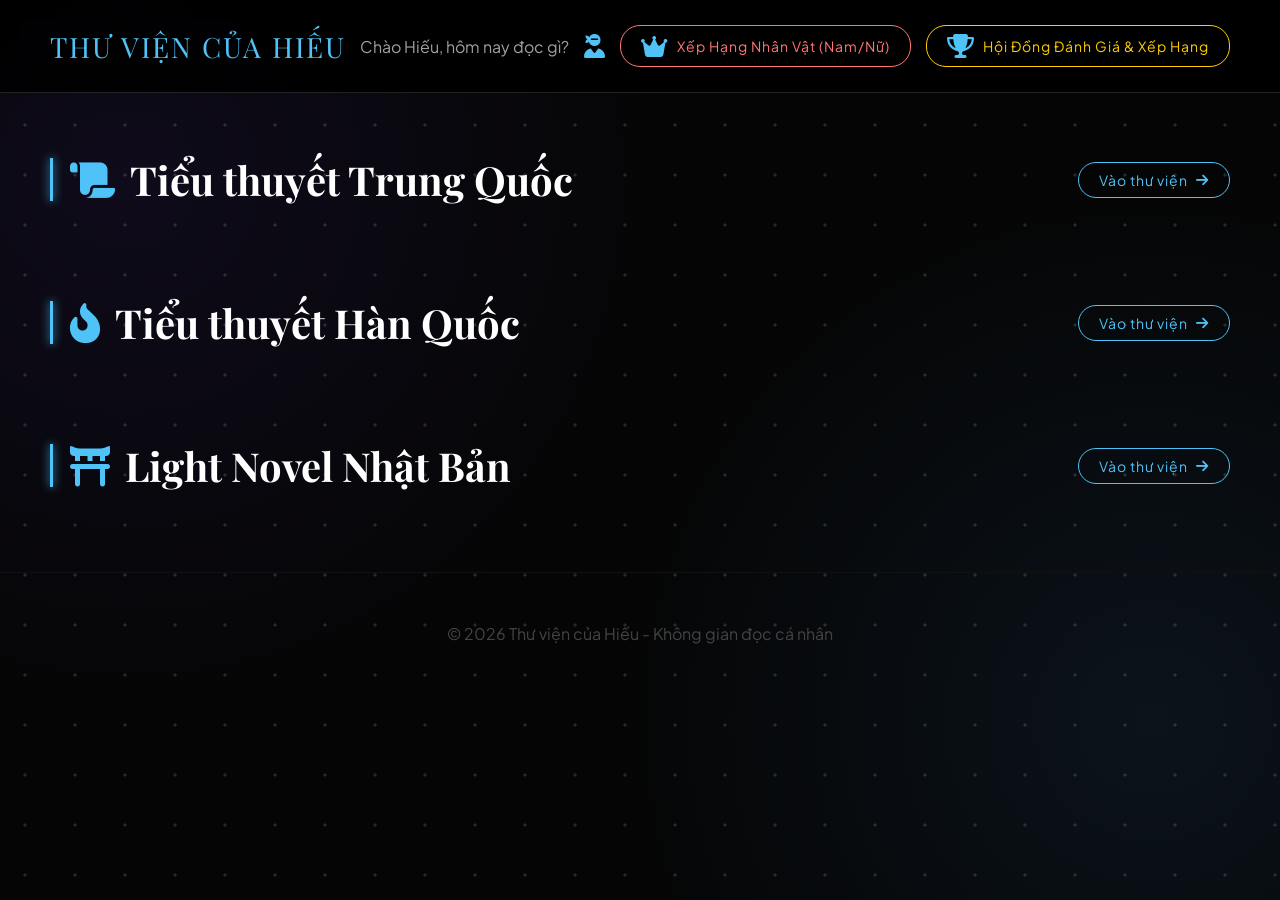
==== index.html @ 60d82b3c "Add files via upload" ====
<!DOCTYPE html>
<html lang="vi">
<head>
    <meta charset="UTF-8">
    <meta name="viewport" content="width=device-width, initial-scale=1.0">
    <title>Thư viện của Hiếu | Luxury Library</title>
    <link href="https://fonts.googleapis.com/css2?family=Playfair+Display:wght@700&family=Plus+Jakarta+Sans:wght@300;400;600&display=swap" rel="stylesheet">
    <link rel="stylesheet" href="https://cdnjs.cloudflare.com/ajax/libs/font-awesome/6.5.1/css/all.min.css">
    <link rel="stylesheet" href="style.css">
    
    <style>
        /* =========================================================
           THIẾT KẾ RESPONSIVE & UX DI ĐỘNG CAO CẤP (INDEX.HTML)
           ========================================================= */
        @media (max-width: 768px) {
            /* Tối ưu hóa khoảng cách toàn trang */
            .container {
                padding: 0 12px;
                margin: 20px auto;
            }

            /* TÁI CẤU TRÚC HEADER THÀNH DẠNG APP DASHBOARD */
            header {
                padding: 20px 15px;
                border-radius: 0 0 20px 20px;
                box-shadow: 0 4px 20px rgba(0,0,0,0.4);
            }

            .header-content {
                flex-direction: column;
                gap: 15px;
                text-align: center;
            }

            .logo {
                font-size: 24px;
                letter-spacing: 1.5px;
                font-family: 'Playfair Display', serif;
            }

            /* Biến khu vực User thành một Grid chứa các nút bấm lớn */
            .user-info {
                display: flex;
                flex-direction: column;
                width: 100%;
                gap: 12px;
                align-items: center;
                font-size: 14px;
            }

            .user-info span {
                order: -1; /* Đẩy lời chào lên đầu tiên */
                font-weight: 600;
                color: #e0e0e0;
                margin-bottom: 5px;
            }
            
            .user-info i.fa-user-ninja {
                display: none; /* Ẩn bớt icon thừa để tinh gọn diện tích */
            }

            /* Biến các nút điều hướng thành các Tab bản to dễ bấm trên Mobile */
            .user-info .view-all-btn {
                width: 100%; /* Kéo dài full chiều rộng màn hình */
                box-sizing: border-box;
                padding: 12px 16px !important;
                margin: 0 !important; /* Xóa bỏ margin-right inline cũ gây lệch màn hình */
                font-size: 14px !important;
                font-weight: 600;
                border-radius: 10px;
                text-align: center;
                display: flex;
                align-items: center;
                justify-content: center;
                gap: 8px;
                background: rgba(255, 255, 255, 0.02);
                transition: 0.2s active;
            }
            
            /* Hiệu ứng phản hồi khi ngón tay chạm vào (Touch Feedback) */
            .user-info .view-all-btn:active {
                transform: scale(0.98);
                background: rgba(255, 255, 255, 0.1);
            }

            /* TIÊU ĐỀ KHU VỰC TRUYỆN (TRUNG - HÀN - NHẬT) */
            .section-header {
                margin: 30px 0 15px 0;
                flex-direction: row;
                justify-content: space-between;
                align-items: center;
            }

            .section-title {
                font-size: 1.2rem;
                padding-left: 8px;
                margin: 0;
            }

            .section-header .view-all-btn {
                font-size: 12px;
                padding: 6px 12px;
                border-radius: 8px;
            }

            /* LƯỚI TRUYỆN 2 CỘT HIỆN ĐẠI */
            .book-grid {
                grid-template-columns: repeat(2, 1fr);
                gap: 12px;
            }

            /* THẺ TRUYỆN (BOOK CARD) TỐI ƯU CẢM ỨNG */
            .book-card {
                border-radius: 12px;
                overflow: hidden;
                background: #161622; /* Đồng bộ màu nền card giống trang review */
            }

            .book-cover {
                height: 200px; /* Cân bằng lại tỷ lệ ảnh bìa trên mobile */
                position: relative;
            }

            /* GIẢI QUYẾT LỖI HOVER TRÊN MOBILE */
            /* Trên di động không có chuột, ép overlay luôn xuất hiện mờ hoặc chuyển đổi cơ chế */
            .book-cover .overlay {
                opacity: 1 !important; /* Luôn hiển thị overlay */
                background: linear-gradient(to top, rgba(0,0,0,0.8) 0%, rgba(0,0,0,0) 100%) !important;
                display: flex;
                align-items: flex-end;
                justify-content: center;
                padding-bottom: 10px;
            }

            .read-btn {
                opacity: 1 !important;
                transform: translateY(0) !important;
                width: 85%;
                text-align: center;
                padding: 8px 0;
                font-size: 12px;
                border-radius: 6px;
                background: var(--accent-color, #4fc3f7);
                color: #000 !important;
                font-weight: 700;
                box-shadow: 0 4px 10px rgba(0,0,0,0.3);
            }

            /* THÔNG TIN CHỮ BÊN DƯỚI CARD */
            .book-info {
                padding: 10px;
            }

            .book-info h3 {
                font-size: 14px;
                line-height: 1.3;
                height: 36px; /* Giới hạn chiều cao 2 dòng tránh lệch khung card */
                display: -webkit-box;
                -webkit-line-clamp: 2;
                -webkit-box-orient: vertical;
                overflow: hidden;
                margin-bottom: 4px;
            }

            .book-info .author {
                font-size: 11px;
                margin-bottom: 8px;
                white-space: nowrap;
                overflow: hidden;
                text-overflow: ellipsis;
            }

            /* Thanh tiến trình đọc truyện tinh gọn */
            .progress-bar {
                height: 4px;
                border-radius: 2px;
            }

            /* Loại bỏ hoàn toàn các hiệu ứng phóng to hover gây giật lag khung hình di động */
            .book-card:hover {
                transform: none !important;
                box-shadow: none !important;
            }
            
            /* Thay thế bằng hiệu ứng chạm nhẹ */
            .book-card:active {
                transform: scale(0.98);
            }

            footer {
                padding: 25px 15px;
                font-size: 12px;
                margin-top: 40px;
            }
        }
    </style>
</head>
<body>

    <header>
        <div class="header-content">
            <div class="logo">THƯ VIỆN CỦA HIẾU</div>
            <div class="user-info">
                <span>Chào Hiếu, hôm nay đọc gì?</span>
                <i class="fa-solid fa-user-ninja"></i>
                
                <a href="character-rank.html" class="view-all-btn" style="border-color: #ff7675; color: #ff7675;">
                    <i class="fa-solid fa-crown fa-bounce"></i> Xếp Hạng Nhân Vật (Nam/Nữ)
                </a>
                
                <a href="review.html" class="view-all-btn" style="border-color: #ffcc00; color: #ffcc00;">
                    <i class="fa-solid fa-trophy"></i> Hội Đồng Đánh Giá & Xếp Hạng
                </a>
            </div>
        </div>
    </header>

    <main class="container">
        <section id="china-section">
            <div class="section-header">
                <h2 class="section-title"><i class="fa-solid fa-scroll"></i> Tiểu thuyết Trung Quốc</h2>
                <a href="chinese.html" class="view-all-btn">Vào thư viện <i class="fa-solid fa-arrow-right"></i></a>
            </div>
            <div class="book-grid"></div>
        </section>

        <section id="korea-section">
            <div class="section-header">
                <h2 class="section-title"><i class="fa-solid fa-fire-flame-curved"></i> Tiểu thuyết Hàn Quốc</h2>
                <a href="korea.html" class="view-all-btn">Vào thư viện <i class="fa-solid fa-arrow-right"></i></a>
            </div>
            <div class="book-grid"></div>
        </section>

        <section id="japan-section">
            <div class="section-header">
                <h2 class="section-title"><i class="fa-solid fa-torii-gate"></i> Light Novel Nhật Bản</h2>
                <a href="japan.html" class="view-all-btn">Vào thư viện <i class="fa-solid fa-arrow-right"></i></a>
            </div>
            <div class="book-grid"></div>
        </section>
    </main>

    <footer>
        <p>&copy; 2026 Thư viện của Hiếu - Không gian đọc cá nhân</p>
    </footer>

    <script>
        async function loadBooks() {
    try {
        // Đã đổi link IP cũ thành link Render online của Hiếu
        const response = await fetch('https://thuvienbackend.onrender.com/api/books');
        const books = await response.json();

        const chinaGrid = document.querySelector('#china-section .book-grid');
        const koreaGrid = document.querySelector('#korea-section .book-grid');
        const japanGrid = document.querySelector('#japan-section .book-grid');

        chinaGrid.innerHTML = '';
        koreaGrid.innerHTML = '';
        japanGrid.innerHTML = '';

        books.forEach(book => {
            const bookHTML = `
                <div class="book-card">
                    <div class="book-cover">
                        <img src="${book.coverUrl}" alt="${book.title}">
                        <div class="overlay">
                            <a href="detail.html?bookId=${book._id}" class="read-btn" style="text-decoration: none; display: inline-block;">Xem chi tiết</a>
                        </div>
                    </div>
                    <div class="book-info">
                        <h3>${book.title}</h3>
                        <p class="author">${book.author}</p>
                        <div class="progress-bar"><div class="progress" style="width: 0%;"></div></div>
                    </div>
                </div>
            `;

            if (book.region === 'china') {
                chinaGrid.innerHTML += bookHTML; 
            } else if (book.region === 'korea') {
                koreaGrid.innerHTML += bookHTML; 
            } else if (book.region === 'japan') {
                japanGrid.innerHTML += bookHTML; 
            }
        });
        
    } catch (error) {
        console.error("Lỗi khi tải truyện từ server:", error);
    }
}
        // Hàm gọi API xóa nhân vật vĩnh viễn khỏi Database đám mây
async function deleteCharacter(id, name) {
    if (confirm(`⚠️ Bạn có chắc chắn muốn xóa nhân vật "${name}" khỏi bảng xếp hạng không?`)) {
        try {
            const res = await fetch(`${SERVER_URL}/api/characters/${id}`, { method: 'DELETE' });
            if (res.ok) {
                alert(`🗑️ Đã xóa nhân vật "${name}" thành công!`);
                // Tự động tải lại bảng xếp hạng hiện tại để cập nhật giao diện
                loadCharacterLeaderboard(activeGenderTab, activeGenderTab === 'male' ? 'male-leaderboard' : 'female-leaderboard');
            } else {
                alert("❌ Server từ chối lệnh xóa nhân vật!");
            }
        } catch (err) {
            alert("❌ Lỗi kết nối đến Server Backend!");
        }
    }
}
        document.addEventListener('DOMContentLoaded', loadBooks);
    </script>
</body>
</html>
---- style.css ----
/* BIẾN MÀU SẮC CHUNG */
:root {
    --bg-dark: #0a0a0a;
    --card-bg: #161616;
    --accent-color: #4fc3f7; /* Mặc định là xanh Electric Blue */
    --text-main: #ffffff;
    --text-dim: #a0a0a0;
    --transition: 0.4s cubic-bezier(0.25, 0.46, 0.45, 0.94);
}

/* Tùy chỉnh màu sắc riêng theo trang */
.page-china { --accent-color: #d4af37; } /* Vàng Gold */
.page-japan { --accent-color: #b91c1c; } /* Đỏ Sakura */
.page-korea { --accent-color: #6366f1; } /* Tím Neon/Xanh */

* {
    margin: 0;
    padding: 0;
    box-sizing: border-box;
}

body {
    background-color: #050505;
    background-image: 
        radial-gradient(circle at 10% 20%, rgba(30, 20, 60, 0.4) 0%, transparent 40%),
        radial-gradient(circle at 90% 80%, rgba(20, 40, 60, 0.4) 0%, transparent 40%);
    background-attachment: fixed;
    color: var(--text-main);
    font-family: 'Plus Jakarta Sans', sans-serif;
    position: relative;
}

/* Hiệu ứng các vì sao (Dải ngân hà) */
body::before {
    content: "";
    position: fixed;
    top: 0; left: 0; width: 100%; height: 100%;
    background-image: radial-gradient(white, rgba(255,255,255,.2) 2px, transparent 2px);
    background-size: 50px 50px;
    opacity: 0.2;
    pointer-events: none;
    z-index: -1;
}

/* HEADER */
header {
    background-color: rgba(0, 0, 0, 0.9);
    padding: 25px 50px;
    position: sticky;
    top: 0;
    z-index: 1000;
    border-bottom: 1px solid #222;
    backdrop-filter: blur(10px);
}

.header-content {
    max-width: 1400px;
    margin: 0 auto;
    display: flex;
    justify-content: space-between;
    align-items: center;
}

.logo {
    font-family: 'Playfair Display', serif;
    font-size: 28px;
    color: var(--accent-color);
    letter-spacing: 2px;
}

.user-info {
    display: flex;
    align-items: center;
    gap: 15px;
    color: var(--text-dim);
}

.user-info i {
    font-size: 24px;
    color: var(--accent-color);
}

/* CONTAINER NỘI DUNG */
.container {
    max-width: 1400px;
    margin: 50px auto;
    padding: 0 50px;
}

/* TIÊU ĐỀ KHU VỰC & NÚT XEM TẤT CẢ */
.section-header {
    display: flex;
    justify-content: space-between;
    align-items: center;
    margin: 60px 0 30px 0;
}

.section-title {
    font-family: 'Playfair Display', serif;
    font-size: 2.5rem;
    display: flex;
    align-items: center;
    gap: 15px;
    color: var(--text-main);
    position: relative;
    padding-left: 20px;
    margin: 0; 
}

.section-title i {
    color: var(--accent-color);
}

.section-title::before {
    content: '';
    position: absolute;
    left: 0; top: 10%; height: 80%;
    width: 3px;
    background: var(--accent-color);
    box-shadow: 0 0 10px var(--accent-color);
}

/* NÚT CHUYỂN TRANG / QUAY LẠI */
.view-all-btn {
    color: var(--accent-color);
    text-decoration: none;
    font-size: 14px;
    letter-spacing: 1px;
    border: 1px solid var(--accent-color);
    padding: 8px 20px;
    border-radius: 20px;
    transition: 0.3s;
    display: flex;
    align-items: center;
    gap: 8px;
}

.view-all-btn:hover {
    background: var(--accent-color);
    color: #000;
    box-shadow: 0 0 15px var(--accent-color);
}

.back-btn {
    color: var(--text-dim);
    text-decoration: none;
    font-size: 15px;
    display: flex;
    align-items: center;
    gap: 8px;
    transition: 0.3s;
    padding: 8px 15px;
    border-radius: 8px;
    background: rgba(255, 255, 255, 0.05);
    border: 1px solid transparent;
}

.back-btn:hover {
    background: rgba(255, 255, 255, 0.1);
    color: var(--accent-color);
    border-color: rgba(255, 255, 255, 0.2);
}

/* LƯỚI HIỂN THỊ SÁCH */
.book-grid {
    display: grid;
    grid-template-columns: repeat(auto-fill, minmax(220px, 1fr));
    gap: 40px;
}

/* THẺ SÁCH (BOOK CARD) TỔNG HỢP */
.book-card {
    background: rgba(20, 20, 25, 0.6);
    backdrop-filter: blur(10px);
    border-radius: 12px;
    overflow: hidden;
    transition: all 0.5s cubic-bezier(0.165, 0.84, 0.44, 1);
    position: relative;
    border: 1px solid rgba(255, 255, 255, 0.05);
    box-shadow: 0 4px 20px rgba(0, 0, 0, 0.5);
}

.book-card:hover {
    transform: translateY(-15px) scale(1.02);
    border-color: var(--accent-color);
    box-shadow: 0 20px 40px rgba(0, 0, 0, 0.8), 0 0 20px var(--accent-color);
}

/* ẢNH BÌA SÁCH */
.book-cover {
    width: 100%;
    height: 320px;
    position: relative;
    overflow: hidden;
    border-radius: 8px 8px 0 0;
}

.book-cover img {
    width: 100%;
    height: 100%;
    object-fit: cover;
    transition: var(--transition);
}

.book-card:hover .book-cover img {
    transform: scale(1.1);
}

.book-cover::after {
    content: '';
    position: absolute;
    inset: 0;
    background: linear-gradient(to top, rgba(10, 10, 10, 0.9), transparent 60%);
    pointer-events: none;
}

/* LỚP PHỦ & NÚT ĐỌC KHI HOVER */
.overlay {
    position: absolute;
    top: 0; left: 0; width: 100%; height: 100%;
    background: rgba(0,0,0,0.5);
    display: flex;
    justify-content: center;
    align-items: center;
    opacity: 0;
    transition: var(--transition);
    z-index: 2;
}

.book-card:hover .overlay {
    opacity: 1;
}

.read-btn {
    background: transparent;
    border: 1px solid var(--accent-color);
    color: var(--accent-color);
    padding: 12px 30px;
    border-radius: 20px;
    text-transform: uppercase;
    letter-spacing: 2px;
    font-size: 12px;
    font-weight: bold;
    cursor: pointer;
    transition: 0.3s;
}

.read-btn:hover {
    background: var(--accent-color);
    color: #000;
    box-shadow: 0 0 20px var(--accent-color);
}

/* THÔNG TIN SÁCH */
.book-info {
    padding: 20px;
}

.book-info h3 {
    font-size: 18px;
    margin-bottom: 5px;
    white-space: nowrap;
    overflow: hidden;
    text-overflow: ellipsis;
}

.book-info .author {
    font-size: 14px;
    color: var(--text-dim);
    margin-bottom: 15px;
}

/* THANH TIẾN ĐỘ ĐỌC */
.progress-bar {
    width: 100%;
    height: 4px;
    background: #333;
    border-radius: 2px;
}

.progress {
    height: 100%;
    background: var(--accent-color);
    border-radius: 2px;
}

/* FOOTER */
footer {
    text-align: center;
    padding: 50px;
    color: #444;
    border-top: 1px solid #111;
}
/* THANH CÔNG CỤ TÌM KIẾM VÀ LỌC (NÂNG CẤP) */
.library-controls {
    display: flex;
    justify-content: center; /* Đưa thanh tìm kiếm ra giữa cho cân đối */
    margin-bottom: 50px;
    width: 100%;
}

.search-filter-wrapper {
    display: flex;
    align-items: center;
    background: rgba(20, 20, 25, 0.7);
    backdrop-filter: blur(10px);
    border: 1px solid rgba(255, 255, 255, 0.15);
    border-radius: 50px; /* Bo tròn hoàn toàn */
    padding: 10px 25px;
    width: 100%;
    max-width: 800px; /* Chiều rộng thanh tìm kiếm rất to và bề thế */
    box-shadow: 0 10px 30px rgba(0, 0, 0, 0.5);
    transition: all 0.4s ease;
}

/* Hiệu ứng phát sáng khi người dùng đang bấm vào thanh tìm kiếm */
.search-filter-wrapper:focus-within {
    border-color: var(--accent-color);
    box-shadow: 0 0 25px rgba(212, 175, 55, 0.2); 
}

.search-icon {
    color: var(--text-dim);
    font-size: 20px;
    margin-right: 15px;
}

.search-filter-wrapper input {
    flex: 1; /* Chiếm hết khoảng trống còn lại */
    background: transparent;
    border: none;
    color: var(--text-main);
    font-size: 16px;
    padding: 10px 0;
    outline: none;
    font-family: inherit;
}

.search-filter-wrapper input::placeholder {
    color: rgba(255, 255, 255, 0.3);
}

/* Vạch kẻ chia cắt giữa ô nhập chữ và nút chọn thể loại */
.search-filter-wrapper .divider {
    width: 1px;
    height: 30px;
    background: rgba(255, 255, 255, 0.2);
    margin: 0 20px;
}

/* KHU VỰC DROPDOWN CHỌN THỂ LOẠI */
.custom-select-wrapper {
    display: flex;
    align-items: center;
    gap: 10px;
    color: var(--accent-color);
}

.category-dropdown {
    background: transparent;
    border: none;
    color: var(--text-main);
    font-size: 15px;
    font-family: inherit;
    outline: none;
    cursor: pointer;
    font-weight: 600;
}

/* Tùy chỉnh màu sắc danh sách xổ xuống */
.category-dropdown option {
    background-color: #1a1a1a;
    color: #fff;
    padding: 10px;
}
/* =========================================================
           THIẾT KẾ MENU THẢ XUỐNG TÙY CHỈNH (CUSTOM DROPDOWN)
           ========================================================= */
        .custom-dropdown {
            position: relative;
            min-width: 170px;
            cursor: pointer;
            user-select: none; /* Không cho bôi đen chữ */
        }
        
        .dropdown-header {
            display: flex;
            align-items: center;
            gap: 10px;
            color: var(--accent-color);
            font-weight: 600;
        }
        
        .dropdown-header .selected-text {
            color: var(--text-main);
            flex: 1;
        }
        
        .dropdown-list {
            position: absolute;
            top: 180%; /* Cách thanh tìm kiếm một chút */
            right: 0;
            background: rgba(20, 15, 10, 0.95); /* Nâu đen huyền bí */
            border: 1px solid rgba(212, 175, 55, 0.3);
            border-radius: 8px;
            list-style: none;
            padding: 5px 0;
            margin: 0;
            width: max-content;
            min-width: 100%;
            box-shadow: 0 10px 25px rgba(0,0,0,0.8);
            
            /* Hiệu ứng ẩn/hiện mượt mà */
            opacity: 0;
            visibility: hidden;
            transform: translateY(-10px);
            transition: all 0.3s ease;
            z-index: 100;
            backdrop-filter: blur(10px);
        }
        
        /* Khi menu được mở ra */
        .custom-dropdown.open .dropdown-list {
            opacity: 1;
            visibility: visible;
            transform: translateY(0);
        }
        
        .dropdown-list li {
            padding: 12px 20px;
            color: var(--text-dim);
            transition: 0.2s;
            font-size: 15px;
            border-bottom: 1px solid rgba(255, 255, 255, 0.05);
        }
        
        .dropdown-list li:last-child {
            border-bottom: none;
        }
        
        /* Khi di chuột vào hoặc đang chọn sẽ sáng màu vàng Gold, không bị dính nền xanh dương nữa */
        .dropdown-list li:hover, .dropdown-list li.active {
            background: rgba(212, 175, 55, 0.15);
            color: var(--accent-color);
            padding-left: 25px; /* Hiệu ứng thụt lề nhẹ khi hover */
        }
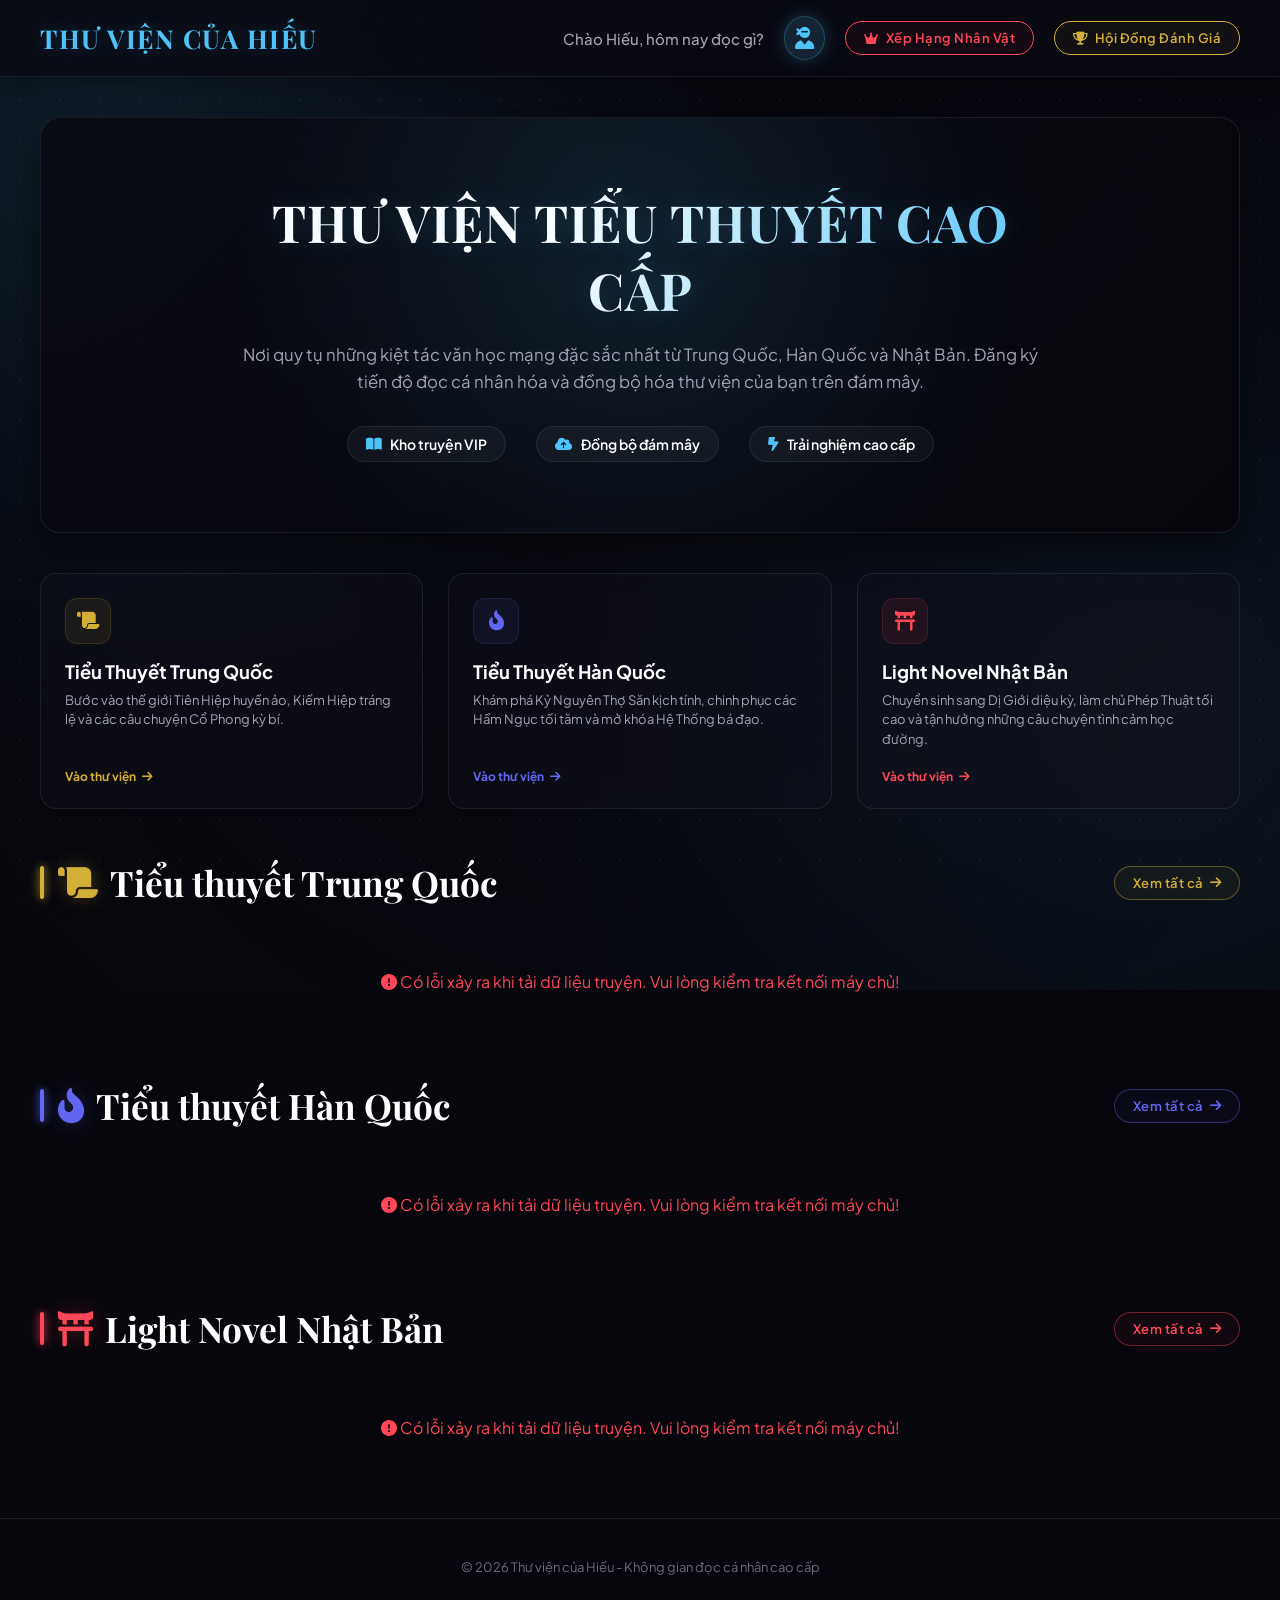
==== commit 6b0f14e5: "Add files via upload" ====
--- a/index.html
+++ b/index.html
@@ -1,313 +1,451 @@
-<!DOCTYPE html>
-<html lang="vi">
-<head>
-    <meta charset="UTF-8">
-    <meta name="viewport" content="width=device-width, initial-scale=1.0">
-    <title>Thư viện của Hiếu | Luxury Library</title>
-    <link href="https://fonts.googleapis.com/css2?family=Playfair+Display:wght@700&family=Plus+Jakarta+Sans:wght@300;400;600&display=swap" rel="stylesheet">
-    <link rel="stylesheet" href="https://cdnjs.cloudflare.com/ajax/libs/font-awesome/6.5.1/css/all.min.css">
-    <link rel="stylesheet" href="style.css">
-    
-    <style>
-        /* =========================================================
-           THIẾT KẾ RESPONSIVE & UX DI ĐỘNG CAO CẤP (INDEX.HTML)
-           ========================================================= */
-        @media (max-width: 768px) {
-            /* Tối ưu hóa khoảng cách toàn trang */
-            .container {
-                padding: 0 12px;
-                margin: 20px auto;
-            }
-
-            /* TÁI CẤU TRÚC HEADER THÀNH DẠNG APP DASHBOARD */
-            header {
-                padding: 20px 15px;
-                border-radius: 0 0 20px 20px;
-                box-shadow: 0 4px 20px rgba(0,0,0,0.4);
-            }
-
-            .header-content {
-                flex-direction: column;
-                gap: 15px;
-                text-align: center;
-            }
-
-            .logo {
-                font-size: 24px;
-                letter-spacing: 1.5px;
-                font-family: 'Playfair Display', serif;
-            }
-
-            /* Biến khu vực User thành một Grid chứa các nút bấm lớn */
-            .user-info {
-                display: flex;
-                flex-direction: column;
-                width: 100%;
-                gap: 12px;
-                align-items: center;
-                font-size: 14px;
-            }
-
-            .user-info span {
-                order: -1; /* Đẩy lời chào lên đầu tiên */
-                font-weight: 600;
-                color: #e0e0e0;
-                margin-bottom: 5px;
-            }
-            
-            .user-info i.fa-user-ninja {
-                display: none; /* Ẩn bớt icon thừa để tinh gọn diện tích */
-            }
-
-            /* Biến các nút điều hướng thành các Tab bản to dễ bấm trên Mobile */
-            .user-info .view-all-btn {
-                width: 100%; /* Kéo dài full chiều rộng màn hình */
-                box-sizing: border-box;
-                padding: 12px 16px !important;
-                margin: 0 !important; /* Xóa bỏ margin-right inline cũ gây lệch màn hình */
-                font-size: 14px !important;
-                font-weight: 600;
-                border-radius: 10px;
-                text-align: center;
-                display: flex;
-                align-items: center;
-                justify-content: center;
-                gap: 8px;
-                background: rgba(255, 255, 255, 0.02);
-                transition: 0.2s active;
-            }
-            
-            /* Hiệu ứng phản hồi khi ngón tay chạm vào (Touch Feedback) */
-            .user-info .view-all-btn:active {
-                transform: scale(0.98);
-                background: rgba(255, 255, 255, 0.1);
-            }
-
-            /* TIÊU ĐỀ KHU VỰC TRUYỆN (TRUNG - HÀN - NHẬT) */
-            .section-header {
-                margin: 30px 0 15px 0;
-                flex-direction: row;
-                justify-content: space-between;
-                align-items: center;
-            }
-
-            .section-title {
-                font-size: 1.2rem;
-                padding-left: 8px;
-                margin: 0;
-            }
-
-            .section-header .view-all-btn {
-                font-size: 12px;
-                padding: 6px 12px;
-                border-radius: 8px;
-            }
-
-            /* LƯỚI TRUYỆN 2 CỘT HIỆN ĐẠI */
-            .book-grid {
-                grid-template-columns: repeat(2, 1fr);
-                gap: 12px;
-            }
-
-            /* THẺ TRUYỆN (BOOK CARD) TỐI ƯU CẢM ỨNG */
-            .book-card {
-                border-radius: 12px;
-                overflow: hidden;
-                background: #161622; /* Đồng bộ màu nền card giống trang review */
-            }
-
-            .book-cover {
-                height: 200px; /* Cân bằng lại tỷ lệ ảnh bìa trên mobile */
-                position: relative;
-            }
-
-            /* GIẢI QUYẾT LỖI HOVER TRÊN MOBILE */
-            /* Trên di động không có chuột, ép overlay luôn xuất hiện mờ hoặc chuyển đổi cơ chế */
-            .book-cover .overlay {
-                opacity: 1 !important; /* Luôn hiển thị overlay */
-                background: linear-gradient(to top, rgba(0,0,0,0.8) 0%, rgba(0,0,0,0) 100%) !important;
-                display: flex;
-                align-items: flex-end;
-                justify-content: center;
-                padding-bottom: 10px;
-            }
-
-            .read-btn {
-                opacity: 1 !important;
-                transform: translateY(0) !important;
-                width: 85%;
-                text-align: center;
-                padding: 8px 0;
-                font-size: 12px;
-                border-radius: 6px;
-                background: var(--accent-color, #4fc3f7);
-                color: #000 !important;
-                font-weight: 700;
-                box-shadow: 0 4px 10px rgba(0,0,0,0.3);
-            }
-
-            /* THÔNG TIN CHỮ BÊN DƯỚI CARD */
-            .book-info {
-                padding: 10px;
-            }
-
-            .book-info h3 {
-                font-size: 14px;
-                line-height: 1.3;
-                height: 36px; /* Giới hạn chiều cao 2 dòng tránh lệch khung card */
-                display: -webkit-box;
-                -webkit-line-clamp: 2;
-                -webkit-box-orient: vertical;
-                overflow: hidden;
-                margin-bottom: 4px;
-            }
-
-            .book-info .author {
-                font-size: 11px;
-                margin-bottom: 8px;
-                white-space: nowrap;
-                overflow: hidden;
-                text-overflow: ellipsis;
-            }
-
-            /* Thanh tiến trình đọc truyện tinh gọn */
-            .progress-bar {
-                height: 4px;
-                border-radius: 2px;
-            }
-
-            /* Loại bỏ hoàn toàn các hiệu ứng phóng to hover gây giật lag khung hình di động */
-            .book-card:hover {
-                transform: none !important;
-                box-shadow: none !important;
-            }
-            
-            /* Thay thế bằng hiệu ứng chạm nhẹ */
-            .book-card:active {
-                transform: scale(0.98);
-            }
-
-            footer {
-                padding: 25px 15px;
-                font-size: 12px;
-                margin-top: 40px;
-            }
-        }
-    </style>
-</head>
-<body>
-
-    <header>
-        <div class="header-content">
-            <div class="logo">THƯ VIỆN CỦA HIẾU</div>
-            <div class="user-info">
-                <span>Chào Hiếu, hôm nay đọc gì?</span>
-                <i class="fa-solid fa-user-ninja"></i>
-                
-                <a href="character-rank.html" class="view-all-btn" style="border-color: #ff7675; color: #ff7675;">
-                    <i class="fa-solid fa-crown fa-bounce"></i> Xếp Hạng Nhân Vật (Nam/Nữ)
-                </a>
-                
-                <a href="review.html" class="view-all-btn" style="border-color: #ffcc00; color: #ffcc00;">
-                    <i class="fa-solid fa-trophy"></i> Hội Đồng Đánh Giá & Xếp Hạng
-                </a>
-            </div>
-        </div>
-    </header>
-
-    <main class="container">
-        <section id="china-section">
-            <div class="section-header">
-                <h2 class="section-title"><i class="fa-solid fa-scroll"></i> Tiểu thuyết Trung Quốc</h2>
-                <a href="chinese.html" class="view-all-btn">Vào thư viện <i class="fa-solid fa-arrow-right"></i></a>
-            </div>
-            <div class="book-grid"></div>
-        </section>
-
-        <section id="korea-section">
-            <div class="section-header">
-                <h2 class="section-title"><i class="fa-solid fa-fire-flame-curved"></i> Tiểu thuyết Hàn Quốc</h2>
-                <a href="korea.html" class="view-all-btn">Vào thư viện <i class="fa-solid fa-arrow-right"></i></a>
-            </div>
-            <div class="book-grid"></div>
-        </section>
-
-        <section id="japan-section">
-            <div class="section-header">
-                <h2 class="section-title"><i class="fa-solid fa-torii-gate"></i> Light Novel Nhật Bản</h2>
-                <a href="japan.html" class="view-all-btn">Vào thư viện <i class="fa-solid fa-arrow-right"></i></a>
-            </div>
-            <div class="book-grid"></div>
-        </section>
-    </main>
-
-    <footer>
-        <p>&copy; 2026 Thư viện của Hiếu - Không gian đọc cá nhân</p>
-    </footer>
-
-    <script>
-        async function loadBooks() {
-    try {
-        // Đã đổi link IP cũ thành link Render online của Hiếu
-        const response = await fetch('https://thuvienbackend.onrender.com/api/books');
-        const books = await response.json();
-
-        const chinaGrid = document.querySelector('#china-section .book-grid');
-        const koreaGrid = document.querySelector('#korea-section .book-grid');
-        const japanGrid = document.querySelector('#japan-section .book-grid');
-
-        chinaGrid.innerHTML = '';
-        koreaGrid.innerHTML = '';
-        japanGrid.innerHTML = '';
-
-        books.forEach(book => {
-            const bookHTML = `
-                <div class="book-card">
-                    <div class="book-cover">
-                        <img src="${book.coverUrl}" alt="${book.title}">
-                        <div class="overlay">
-                            <a href="detail.html?bookId=${book._id}" class="read-btn" style="text-decoration: none; display: inline-block;">Xem chi tiết</a>
-                        </div>
-                    </div>
-                    <div class="book-info">
-                        <h3>${book.title}</h3>
-                        <p class="author">${book.author}</p>
-                        <div class="progress-bar"><div class="progress" style="width: 0%;"></div></div>
-                    </div>
-                </div>
-            `;
-
-            if (book.region === 'china') {
-                chinaGrid.innerHTML += bookHTML; 
-            } else if (book.region === 'korea') {
-                koreaGrid.innerHTML += bookHTML; 
-            } else if (book.region === 'japan') {
-                japanGrid.innerHTML += bookHTML; 
-            }
-        });
-        
-    } catch (error) {
-        console.error("Lỗi khi tải truyện từ server:", error);
-    }
-}
-        // Hàm gọi API xóa nhân vật vĩnh viễn khỏi Database đám mây
-async function deleteCharacter(id, name) {
-    if (confirm(`⚠️ Bạn có chắc chắn muốn xóa nhân vật "${name}" khỏi bảng xếp hạng không?`)) {
-        try {
-            const res = await fetch(`${SERVER_URL}/api/characters/${id}`, { method: 'DELETE' });
-            if (res.ok) {
-                alert(`🗑️ Đã xóa nhân vật "${name}" thành công!`);
-                // Tự động tải lại bảng xếp hạng hiện tại để cập nhật giao diện
-                loadCharacterLeaderboard(activeGenderTab, activeGenderTab === 'male' ? 'male-leaderboard' : 'female-leaderboard');
-            } else {
-                alert("❌ Server từ chối lệnh xóa nhân vật!");
-            }
-        } catch (err) {
-            alert("❌ Lỗi kết nối đến Server Backend!");
-        }
-    }
-}
-        document.addEventListener('DOMContentLoaded', loadBooks);
-    </script>
-</body>
+<!DOCTYPE html>
+<html lang="vi">
+<head>
+    <meta charset="UTF-8">
+    <meta name="viewport" content="width=device-width, initial-scale=1.0">
+    <title>Thư viện của Hiếu | Luxury Library</title>
+    <link href="https://fonts.googleapis.com/css2?family=Playfair+Display:wght@700&family=Plus+Jakarta+Sans:wght@300;400;600;700&display=swap" rel="stylesheet">
+    <link rel="stylesheet" href="https://cdnjs.cloudflare.com/ajax/libs/font-awesome/6.5.1/css/all.min.css">
+    <link rel="stylesheet" href="style.css">
+    
+    <style>
+        /* =========================================================
+           THIẾT KẾ PHỤ TRỢ & BANNER CHO TRANG INDEX.HTML
+           ========================================================= */
+        .hero-banner {
+            position: relative;
+            background: linear-gradient(135deg, rgba(10, 10, 18, 0.85) 0%, rgba(6, 6, 12, 0.98) 100%), 
+                        url('https://images.unsplash.com/photo-1507842217343-583bb7270b66?q=80&w=1920') center/cover;
+            border-radius: 20px;
+            padding: 70px 40px;
+            margin-bottom: 40px;
+            overflow: hidden;
+            border: 1px solid var(--card-border);
+            box-shadow: 0 15px 35px rgba(0, 0, 0, 0.5);
+            text-align: center;
+        }
+
+        .hero-banner::before {
+            content: '';
+            position: absolute;
+            inset: 0;
+            background: radial-gradient(circle at 50% 30%, rgba(79, 195, 247, 0.12) 0%, transparent 60%);
+            pointer-events: none;
+        }
+
+        .hero-content {
+            position: relative;
+            z-index: 2;
+            max-width: 800px;
+            margin: 0 auto;
+        }
+
+        .hero-content h1 {
+            font-family: 'Playfair Display', serif;
+            font-size: 3.2rem;
+            font-weight: 700;
+            margin-bottom: 18px;
+            background: linear-gradient(120deg, #ffffff 40%, var(--accent-color) 100%);
+            -webkit-background-clip: text;
+            -webkit-text-fill-color: transparent;
+            text-shadow: 0 0 30px rgba(79, 195, 247, 0.2);
+            letter-spacing: 1px;
+        }
+
+        .hero-content p {
+            color: var(--text-dim);
+            font-size: 1.05rem;
+            line-height: 1.6;
+            margin-bottom: 30px;
+        }
+
+        .hero-stats {
+            display: flex;
+            justify-content: center;
+            gap: 30px;
+            flex-wrap: wrap;
+        }
+
+        .stat-item {
+            display: flex;
+            align-items: center;
+            gap: 8px;
+            color: var(--text-main);
+            font-size: 14px;
+            font-weight: 600;
+            background: rgba(255, 255, 255, 0.04);
+            padding: 8px 18px;
+            border-radius: 50px;
+            border: 1px solid var(--card-border);
+            backdrop-filter: blur(10px);
+            transition: var(--transition);
+        }
+
+        .stat-item i {
+            color: var(--accent-color);
+        }
+
+        .stat-item:hover {
+            transform: translateY(-3px);
+            border-color: rgba(79, 195, 247, 0.3);
+            box-shadow: var(--glow-shadow);
+        }
+
+        /* BỘ PHÂN PHỐI LỐI TẮT NHANH (QUICK NAVIGATOR) */
+        .quick-navigator {
+            display: grid;
+            grid-template-columns: repeat(3, 1fr);
+            gap: 25px;
+            margin-bottom: 50px;
+        }
+
+        .nav-card {
+            background: rgba(18, 18, 29, 0.45);
+            backdrop-filter: blur(12px);
+            -webkit-backdrop-filter: blur(12px);
+            border: 1px solid var(--card-border);
+            border-radius: 16px;
+            padding: 24px;
+            text-decoration: none;
+            transition: var(--transition);
+            display: flex;
+            flex-direction: column;
+        }
+
+        .nav-card-icon {
+            width: 46px;
+            height: 46px;
+            border-radius: 12px;
+            display: flex;
+            align-items: center;
+            justify-content: center;
+            font-size: 20px;
+            margin-bottom: 16px;
+            transition: var(--transition);
+        }
+
+        .nav-card h3 {
+            color: var(--text-main);
+            font-size: 1.15rem;
+            font-weight: 700;
+            margin-bottom: 8px;
+            transition: var(--transition);
+        }
+
+        .nav-card p {
+            color: var(--text-dim);
+            font-size: 13px;
+            line-height: 1.5;
+            margin-bottom: 20px;
+            flex-grow: 1;
+        }
+
+        .nav-card-action {
+            font-size: 12px;
+            font-weight: 700;
+            display: inline-flex;
+            align-items: center;
+            gap: 6px;
+            transition: var(--transition);
+        }
+
+        .china-nav {
+            --nav-color: var(--china-accent);
+            --nav-rgb: var(--china-accent-rgb);
+        }
+        .korea-nav {
+            --nav-color: var(--korea-accent);
+            --nav-rgb: var(--korea-accent-rgb);
+        }
+        .japan-nav {
+            --nav-color: var(--japan-accent);
+            --nav-rgb: var(--japan-accent-rgb);
+        }
+
+        .nav-card-icon {
+            background: rgba(var(--nav-rgb, 255, 255, 255), 0.08);
+            border: 1px solid rgba(var(--nav-rgb, 255, 255, 255), 0.15);
+            color: var(--nav-color);
+        }
+
+        .nav-card:hover {
+            transform: translateY(-6px);
+            border-color: rgba(var(--nav-rgb), 0.35);
+            box-shadow: 0 15px 30px rgba(0, 0, 0, 0.4), 0 0 15px rgba(var(--nav-rgb), 0.12);
+            background: rgba(18, 18, 29, 0.65);
+        }
+
+        .nav-card:hover .nav-card-icon {
+            background: var(--nav-color);
+            color: #06060c;
+            transform: scale(1.05);
+            box-shadow: 0 0 12px var(--nav-color);
+        }
+
+        .nav-card:hover h3 {
+            color: var(--nav-color);
+        }
+
+        .nav-card .nav-card-action {
+            color: var(--nav-color);
+        }
+
+        .nav-card:hover .nav-card-action i {
+            transform: translateX(3px);
+        }
+
+        /* RESPONSIVE TRANG CHỦ */
+        @media (max-width: 768px) {
+            .hero-banner {
+                padding: 40px 20px;
+                border-radius: 12px;
+                margin-bottom: 25px;
+            }
+
+            .hero-content h1 {
+                font-size: 2rem;
+            }
+
+            .hero-content p {
+                font-size: 13px;
+                line-height: 1.5;
+                margin-bottom: 20px;
+            }
+
+            .hero-stats {
+                gap: 12px;
+            }
+
+            .stat-item {
+                font-size: 12px;
+                padding: 6px 14px;
+            }
+
+            .quick-navigator {
+                grid-template-columns: 1fr;
+                gap: 15px;
+                margin-bottom: 30px;
+            }
+
+            .nav-card {
+                padding: 20px;
+            }
+
+            .nav-card-icon {
+                margin-bottom: 12px;
+            }
+
+            .nav-card p {
+                margin-bottom: 15px;
+            }
+        }
+    </style>
+</head>
+<body>
+    <div class="stars-overlay"></div>
+
+    <header>
+        <div class="header-content">
+            <a href="index.html" class="logo">THƯ VIỆN CỦA HIẾU</a>
+            <div class="user-info">
+                <span>Chào Hiếu, hôm nay đọc gì?</span>
+                <i class="fa-solid fa-user-ninja"></i>
+                
+                <a href="character-rank.html" class="view-all-btn" style="border-color: var(--japan-accent); color: var(--japan-accent); background: rgba(255, 71, 87, 0.05);">
+                    <i class="fa-solid fa-crown fa-bounce"></i> Xếp Hạng Nhân Vật
+                </a>
+                
+                <a href="review.html" class="view-all-btn" style="border-color: var(--china-accent); color: var(--china-accent); background: rgba(212, 175, 55, 0.05);">
+                    <i class="fa-solid fa-trophy"></i> Hội Đồng Đánh Giá
+                </a>
+            </div>
+        </div>
+    </header>
+
+    <main class="container">
+        <!-- Hero Section -->
+        <section class="hero-banner">
+            <div class="hero-content">
+                <h1>THƯ VIỆN TIỂU THUYẾT CAO CẤP</h1>
+                <p>Nơi quy tụ những kiệt tác văn học mạng đặc sắc nhất từ Trung Quốc, Hàn Quốc và Nhật Bản. Đăng ký tiến độ đọc cá nhân hóa và đồng bộ hóa thư viện của bạn trên đám mây.</p>
+                <div class="hero-stats">
+                    <div class="stat-item"><i class="fa-solid fa-book-open"></i> Kho truyện VIP</div>
+                    <div class="stat-item"><i class="fa-solid fa-cloud-arrow-up"></i> Đồng bộ đám mây</div>
+                    <div class="stat-item"><i class="fa-solid fa-bolt-lightning"></i> Trải nghiệm cao cấp</div>
+                </div>
+            </div>
+        </section>
+
+        <!-- Quick Navigator Cards -->
+        <div class="quick-navigator">
+            <a href="chinese.html" class="nav-card china-nav">
+                <div class="nav-card-icon"><i class="fa-solid fa-scroll"></i></div>
+                <h3>Tiểu Thuyết Trung Quốc</h3>
+                <p>Bước vào thế giới Tiên Hiệp huyền ảo, Kiếm Hiệp tráng lệ và các câu chuyện Cổ Phong kỳ bí.</p>
+                <span class="nav-card-action">Vào thư viện <i class="fa-solid fa-arrow-right"></i></span>
+            </a>
+            <a href="korea.html" class="nav-card korea-nav">
+                <div class="nav-card-icon"><i class="fa-solid fa-fire-flame-curved"></i></div>
+                <h3>Tiểu Thuyết Hàn Quốc</h3>
+                <p>Khám phá Kỷ Nguyên Thợ Săn kịch tính, chinh phục các Hầm Ngục tối tăm và mở khóa Hệ Thống bá đạo.</p>
+                <span class="nav-card-action">Vào thư viện <i class="fa-solid fa-arrow-right"></i></span>
+            </a>
+            <a href="japan.html" class="nav-card japan-nav">
+                <div class="nav-card-icon"><i class="fa-solid fa-torii-gate"></i></div>
+                <h3>Light Novel Nhật Bản</h3>
+                <p>Chuyển sinh sang Dị Giới diệu kỳ, làm chủ Phép Thuật tối cao và tận hưởng những câu chuyện tình cảm học đường.</p>
+                <span class="nav-card-action">Vào thư viện <i class="fa-solid fa-arrow-right"></i></span>
+            </a>
+        </div>
+
+        <!-- China Section -->
+        <section id="china-section" class="page-china">
+            <div class="section-header">
+                <h2 class="section-title"><i class="fa-solid fa-scroll"></i> Tiểu thuyết Trung Quốc</h2>
+                <a href="chinese.html" class="view-all-btn">Xem tất cả <i class="fa-solid fa-arrow-right"></i></a>
+            </div>
+            <div class="book-grid">
+                <div style="grid-column: 1/-1; text-align: center; padding: 40px; color: var(--text-dim);">
+                    <i class="fa-solid fa-circle-notch fa-spin" style="font-size: 24px; color: var(--accent-color);"></i> Đang kết nối tới máy chủ...
+                </div>
+            </div>
+        </section>
+
+        <!-- Korea Section -->
+        <section id="korea-section" class="page-korea">
+            <div class="section-header">
+                <h2 class="section-title"><i class="fa-solid fa-fire-flame-curved"></i> Tiểu thuyết Hàn Quốc</h2>
+                <a href="korea.html" class="view-all-btn">Xem tất cả <i class="fa-solid fa-arrow-right"></i></a>
+            </div>
+            <div class="book-grid">
+                <div style="grid-column: 1/-1; text-align: center; padding: 40px; color: var(--text-dim);">
+                    <i class="fa-solid fa-circle-notch fa-spin" style="font-size: 24px; color: var(--accent-color);"></i> Đang kết nối tới máy chủ...
+                </div>
+            </div>
+        </section>
+
+        <!-- Japan Section -->
+        <section id="japan-section" class="page-japan">
+            <div class="section-header">
+                <h2 class="section-title"><i class="fa-solid fa-torii-gate"></i> Light Novel Nhật Bản</h2>
+                <a href="japan.html" class="view-all-btn">Xem tất cả <i class="fa-solid fa-arrow-right"></i></a>
+            </div>
+            <div class="book-grid">
+                <div style="grid-column: 1/-1; text-align: center; padding: 40px; color: var(--text-dim);">
+                    <i class="fa-solid fa-circle-notch fa-spin" style="font-size: 24px; color: var(--accent-color);"></i> Đang kết nối tới máy chủ...
+                </div>
+            </div>
+        </section>
+    </main>
+
+    <footer>
+        <p>&copy; 2026 Thư viện của Hiếu - Không gian đọc cá nhân cao cấp</p>
+    </footer>
+
+   <script>
+    const SERVER_URL = "https://thuvienbackend.onrender.com";
+
+    // Hàm lấy tiến độ đọc từ Bookmark và Chapter
+    async function getReadingProgress(bookId) {
+        try {
+            const [bookmarkRes, chaptersRes] = await Promise.all([
+                fetch(`${SERVER_URL}/api/books/${bookId}/bookmark`),
+                fetch(`${SERVER_URL}/api/books/${bookId}/chapters`)
+            ]);
+            if (!bookmarkRes.ok || !chaptersRes.ok) return 0;
+            const bookmark = await bookmarkRes.json();
+            const chapters = await chaptersRes.json();
+            if (!bookmark || !bookmark.chapterId || !chapters || chapters.length === 0) return 0;
+            const index = chapters.findIndex(c => c._id === bookmark.chapterId);
+            if (index === -1) return 0;
+            return Math.round(((index + 1) / chapters.length) * 100);
+        } catch (e) {
+            console.warn(`Lỗi lấy tiến trình của truyện ${bookId}:`, e);
+            return 0;
+        }
+    }
+
+    async function updateBookProgress(bookId, textId, barId) {
+        const progress = await getReadingProgress(bookId);
+        const textEl = document.getElementById(textId);
+        const barEl = document.getElementById(barId);
+        if (textEl && barEl) {
+            textEl.innerText = `Tiến độ đọc: ${progress}%`;
+            barEl.style.width = `${progress}%`;
+        }
+    }
+
+    async function loadBooks() {
+        try {
+            const response = await fetch(`${SERVER_URL}/api/books`);
+            if (!response.ok) {
+                throw new Error("Không thể kết nối lấy dữ liệu từ Server!");
+            }
+            const books = await response.json();
+
+            const chinaGrid = document.querySelector('#china-section .book-grid');
+            const koreaGrid = document.querySelector('#korea-section .book-grid');
+            const japanGrid = document.querySelector('#japan-section .book-grid');
+
+            if (chinaGrid) chinaGrid.innerHTML = '';
+            if (koreaGrid) koreaGrid.innerHTML = '';
+            if (japanGrid) japanGrid.innerHTML = '';
+
+            books.forEach(book => {
+                const fullCoverUrl = (book.coverUrl && book.coverUrl.startsWith('/uploads/')) 
+                    ? `${SERVER_URL}${book.coverUrl}?t=${new Date().getTime()}` 
+                    : `${book.coverUrl || ''}?t=${new Date().getTime()}`;
+
+                const progressTextId = `progress-text-${book._id}`;
+                const progressBarId = `progress-bar-${book._id}`;
+
+                const bookHTML = `
+                    <div class="book-card" data-category="${book.category || ''}" onclick="location.href='detail.html?bookId=${book._id}'">
+                        <div class="book-cover">
+                            <img src="${fullCoverUrl}" alt="${book.title || 'Chưa có tiêu đề'}" loading="lazy">
+                            <div class="overlay">
+                                <button class="read-btn">Chi Tiết</button>
+                            </div>
+                        </div>
+                        <div class="book-info">
+                            <h3>${book.title || 'Chưa có tiêu đề'}</h3>
+                            <p class="author"><i class="fa-solid fa-pen-nib"></i> ${book.author || 'Ẩn danh'}</p>
+                            <p class="book-desc">${book.description || 'Chưa có phần giới thiệu nội dung cho tác phẩm này...'}</p>
+                            <div class="progress-container">
+                                <span class="progress-text" id="${progressTextId}">Tiến độ đọc: 0%</span>
+                                <div class="progress-bar"><div class="progress" id="${progressBarId}" style="width: 0%;"></div></div>
+                            </div>
+                        </div>
+                    </div>
+                `;
+
+                if (book.region === 'china' && chinaGrid) {
+                    chinaGrid.innerHTML += bookHTML; 
+                } else if (book.region === 'korea' && koreaGrid) {
+                    koreaGrid.innerHTML += bookHTML; 
+                } else if (book.region === 'japan' && japanGrid) {
+                    japanGrid.innerHTML += bookHTML; 
+                }
+
+                // Cập nhật tiến độ đọc không đồng bộ sau khi thẻ được đưa vào DOM
+                updateBookProgress(book._id, progressTextId, progressBarId);
+            });
+            
+        } catch (error) {
+            console.error("Lỗi crash hệ thống khi tải truyện:", error);
+            const errorMsg = `<div style="grid-column: 1/-1; text-align: center; padding: 40px; color: var(--japan-accent);">
+                <i class="fa-solid fa-circle-exclamation"></i> Có lỗi xảy ra khi tải dữ liệu truyện. Vui lòng kiểm tra kết nối máy chủ!
+            </div>`;
+            const chinaGrid = document.querySelector('#china-section .book-grid');
+            const koreaGrid = document.querySelector('#korea-section .book-grid');
+            const japanGrid = document.querySelector('#japan-section .book-grid');
+            if (chinaGrid) chinaGrid.innerHTML = errorMsg;
+            if (koreaGrid) koreaGrid.innerHTML = errorMsg;
+            if (japanGrid) japanGrid.innerHTML = errorMsg;
+        }
+    }
+
+    document.addEventListener('DOMContentLoaded', loadBooks);
+</script>
+</body>
 </html>
--- a/style.css
+++ b/style.css
@@ -1,446 +1,1074 @@
-/* BIẾN MÀU SẮC CHUNG */
-:root {
-    --bg-dark: #0a0a0a;
-    --card-bg: #161616;
-    --accent-color: #4fc3f7; /* Mặc định là xanh Electric Blue */
-    --text-main: #ffffff;
-    --text-dim: #a0a0a0;
-    --transition: 0.4s cubic-bezier(0.25, 0.46, 0.45, 0.94);
-}
-
-/* Tùy chỉnh màu sắc riêng theo trang */
-.page-china { --accent-color: #d4af37; } /* Vàng Gold */
-.page-japan { --accent-color: #b91c1c; } /* Đỏ Sakura */
-.page-korea { --accent-color: #6366f1; } /* Tím Neon/Xanh */
-
-* {
-    margin: 0;
-    padding: 0;
-    box-sizing: border-box;
-}
-
-body {
-    background-color: #050505;
-    background-image: 
-        radial-gradient(circle at 10% 20%, rgba(30, 20, 60, 0.4) 0%, transparent 40%),
-        radial-gradient(circle at 90% 80%, rgba(20, 40, 60, 0.4) 0%, transparent 40%);
-    background-attachment: fixed;
-    color: var(--text-main);
-    font-family: 'Plus Jakarta Sans', sans-serif;
-    position: relative;
-}
-
-/* Hiệu ứng các vì sao (Dải ngân hà) */
-body::before {
-    content: "";
-    position: fixed;
-    top: 0; left: 0; width: 100%; height: 100%;
-    background-image: radial-gradient(white, rgba(255,255,255,.2) 2px, transparent 2px);
-    background-size: 50px 50px;
-    opacity: 0.2;
-    pointer-events: none;
-    z-index: -1;
-}
-
-/* HEADER */
-header {
-    background-color: rgba(0, 0, 0, 0.9);
-    padding: 25px 50px;
-    position: sticky;
-    top: 0;
-    z-index: 1000;
-    border-bottom: 1px solid #222;
-    backdrop-filter: blur(10px);
-}
-
-.header-content {
-    max-width: 1400px;
-    margin: 0 auto;
-    display: flex;
-    justify-content: space-between;
-    align-items: center;
-}
-
-.logo {
-    font-family: 'Playfair Display', serif;
-    font-size: 28px;
-    color: var(--accent-color);
-    letter-spacing: 2px;
-}
-
-.user-info {
-    display: flex;
-    align-items: center;
-    gap: 15px;
-    color: var(--text-dim);
-}
-
-.user-info i {
-    font-size: 24px;
-    color: var(--accent-color);
-}
-
-/* CONTAINER NỘI DUNG */
-.container {
-    max-width: 1400px;
-    margin: 50px auto;
-    padding: 0 50px;
-}
-
-/* TIÊU ĐỀ KHU VỰC & NÚT XEM TẤT CẢ */
-.section-header {
-    display: flex;
-    justify-content: space-between;
-    align-items: center;
-    margin: 60px 0 30px 0;
-}
-
-.section-title {
-    font-family: 'Playfair Display', serif;
-    font-size: 2.5rem;
-    display: flex;
-    align-items: center;
-    gap: 15px;
-    color: var(--text-main);
-    position: relative;
-    padding-left: 20px;
-    margin: 0; 
-}
-
-.section-title i {
-    color: var(--accent-color);
-}
-
-.section-title::before {
-    content: '';
-    position: absolute;
-    left: 0; top: 10%; height: 80%;
-    width: 3px;
-    background: var(--accent-color);
-    box-shadow: 0 0 10px var(--accent-color);
-}
-
-/* NÚT CHUYỂN TRANG / QUAY LẠI */
-.view-all-btn {
-    color: var(--accent-color);
-    text-decoration: none;
-    font-size: 14px;
-    letter-spacing: 1px;
-    border: 1px solid var(--accent-color);
-    padding: 8px 20px;
-    border-radius: 20px;
-    transition: 0.3s;
-    display: flex;
-    align-items: center;
-    gap: 8px;
-}
-
-.view-all-btn:hover {
-    background: var(--accent-color);
-    color: #000;
-    box-shadow: 0 0 15px var(--accent-color);
-}
-
-.back-btn {
-    color: var(--text-dim);
-    text-decoration: none;
-    font-size: 15px;
-    display: flex;
-    align-items: center;
-    gap: 8px;
-    transition: 0.3s;
-    padding: 8px 15px;
-    border-radius: 8px;
-    background: rgba(255, 255, 255, 0.05);
-    border: 1px solid transparent;
-}
-
-.back-btn:hover {
-    background: rgba(255, 255, 255, 0.1);
-    color: var(--accent-color);
-    border-color: rgba(255, 255, 255, 0.2);
-}
-
-/* LƯỚI HIỂN THỊ SÁCH */
-.book-grid {
-    display: grid;
-    grid-template-columns: repeat(auto-fill, minmax(220px, 1fr));
-    gap: 40px;
-}
-
-/* THẺ SÁCH (BOOK CARD) TỔNG HỢP */
-.book-card {
-    background: rgba(20, 20, 25, 0.6);
-    backdrop-filter: blur(10px);
-    border-radius: 12px;
-    overflow: hidden;
-    transition: all 0.5s cubic-bezier(0.165, 0.84, 0.44, 1);
-    position: relative;
-    border: 1px solid rgba(255, 255, 255, 0.05);
-    box-shadow: 0 4px 20px rgba(0, 0, 0, 0.5);
-}
-
-.book-card:hover {
-    transform: translateY(-15px) scale(1.02);
-    border-color: var(--accent-color);
-    box-shadow: 0 20px 40px rgba(0, 0, 0, 0.8), 0 0 20px var(--accent-color);
-}
-
-/* ẢNH BÌA SÁCH */
-.book-cover {
-    width: 100%;
-    height: 320px;
-    position: relative;
-    overflow: hidden;
-    border-radius: 8px 8px 0 0;
-}
-
-.book-cover img {
-    width: 100%;
-    height: 100%;
-    object-fit: cover;
-    transition: var(--transition);
-}
-
-.book-card:hover .book-cover img {
-    transform: scale(1.1);
-}
-
-.book-cover::after {
-    content: '';
-    position: absolute;
-    inset: 0;
-    background: linear-gradient(to top, rgba(10, 10, 10, 0.9), transparent 60%);
-    pointer-events: none;
-}
-
-/* LỚP PHỦ & NÚT ĐỌC KHI HOVER */
-.overlay {
-    position: absolute;
-    top: 0; left: 0; width: 100%; height: 100%;
-    background: rgba(0,0,0,0.5);
-    display: flex;
-    justify-content: center;
-    align-items: center;
-    opacity: 0;
-    transition: var(--transition);
-    z-index: 2;
-}
-
-.book-card:hover .overlay {
-    opacity: 1;
-}
-
-.read-btn {
-    background: transparent;
-    border: 1px solid var(--accent-color);
-    color: var(--accent-color);
-    padding: 12px 30px;
-    border-radius: 20px;
-    text-transform: uppercase;
-    letter-spacing: 2px;
-    font-size: 12px;
-    font-weight: bold;
-    cursor: pointer;
-    transition: 0.3s;
-}
-
-.read-btn:hover {
-    background: var(--accent-color);
-    color: #000;
-    box-shadow: 0 0 20px var(--accent-color);
-}
-
-/* THÔNG TIN SÁCH */
-.book-info {
-    padding: 20px;
-}
-
-.book-info h3 {
-    font-size: 18px;
-    margin-bottom: 5px;
-    white-space: nowrap;
-    overflow: hidden;
-    text-overflow: ellipsis;
-}
-
-.book-info .author {
-    font-size: 14px;
-    color: var(--text-dim);
-    margin-bottom: 15px;
-}
-
-/* THANH TIẾN ĐỘ ĐỌC */
-.progress-bar {
-    width: 100%;
-    height: 4px;
-    background: #333;
-    border-radius: 2px;
-}
-
-.progress {
-    height: 100%;
-    background: var(--accent-color);
-    border-radius: 2px;
-}
-
-/* FOOTER */
-footer {
-    text-align: center;
-    padding: 50px;
-    color: #444;
-    border-top: 1px solid #111;
-}
-/* THANH CÔNG CỤ TÌM KIẾM VÀ LỌC (NÂNG CẤP) */
-.library-controls {
-    display: flex;
-    justify-content: center; /* Đưa thanh tìm kiếm ra giữa cho cân đối */
-    margin-bottom: 50px;
-    width: 100%;
-}
-
-.search-filter-wrapper {
-    display: flex;
-    align-items: center;
-    background: rgba(20, 20, 25, 0.7);
-    backdrop-filter: blur(10px);
-    border: 1px solid rgba(255, 255, 255, 0.15);
-    border-radius: 50px; /* Bo tròn hoàn toàn */
-    padding: 10px 25px;
-    width: 100%;
-    max-width: 800px; /* Chiều rộng thanh tìm kiếm rất to và bề thế */
-    box-shadow: 0 10px 30px rgba(0, 0, 0, 0.5);
-    transition: all 0.4s ease;
-}
-
-/* Hiệu ứng phát sáng khi người dùng đang bấm vào thanh tìm kiếm */
-.search-filter-wrapper:focus-within {
-    border-color: var(--accent-color);
-    box-shadow: 0 0 25px rgba(212, 175, 55, 0.2); 
-}
-
-.search-icon {
-    color: var(--text-dim);
-    font-size: 20px;
-    margin-right: 15px;
-}
-
-.search-filter-wrapper input {
-    flex: 1; /* Chiếm hết khoảng trống còn lại */
-    background: transparent;
-    border: none;
-    color: var(--text-main);
-    font-size: 16px;
-    padding: 10px 0;
-    outline: none;
-    font-family: inherit;
-}
-
-.search-filter-wrapper input::placeholder {
-    color: rgba(255, 255, 255, 0.3);
-}
-
-/* Vạch kẻ chia cắt giữa ô nhập chữ và nút chọn thể loại */
-.search-filter-wrapper .divider {
-    width: 1px;
-    height: 30px;
-    background: rgba(255, 255, 255, 0.2);
-    margin: 0 20px;
-}
-
-/* KHU VỰC DROPDOWN CHỌN THỂ LOẠI */
-.custom-select-wrapper {
-    display: flex;
-    align-items: center;
-    gap: 10px;
-    color: var(--accent-color);
-}
-
-.category-dropdown {
-    background: transparent;
-    border: none;
-    color: var(--text-main);
-    font-size: 15px;
-    font-family: inherit;
-    outline: none;
-    cursor: pointer;
-    font-weight: 600;
-}
-
-/* Tùy chỉnh màu sắc danh sách xổ xuống */
-.category-dropdown option {
-    background-color: #1a1a1a;
-    color: #fff;
-    padding: 10px;
-}
-/* =========================================================
-           THIẾT KẾ MENU THẢ XUỐNG TÙY CHỈNH (CUSTOM DROPDOWN)
-           ========================================================= */
-        .custom-dropdown {
-            position: relative;
-            min-width: 170px;
-            cursor: pointer;
-            user-select: none; /* Không cho bôi đen chữ */
-        }
-        
-        .dropdown-header {
-            display: flex;
-            align-items: center;
-            gap: 10px;
-            color: var(--accent-color);
-            font-weight: 600;
-        }
-        
-        .dropdown-header .selected-text {
-            color: var(--text-main);
-            flex: 1;
-        }
-        
-        .dropdown-list {
-            position: absolute;
-            top: 180%; /* Cách thanh tìm kiếm một chút */
-            right: 0;
-            background: rgba(20, 15, 10, 0.95); /* Nâu đen huyền bí */
-            border: 1px solid rgba(212, 175, 55, 0.3);
-            border-radius: 8px;
-            list-style: none;
-            padding: 5px 0;
-            margin: 0;
-            width: max-content;
-            min-width: 100%;
-            box-shadow: 0 10px 25px rgba(0,0,0,0.8);
-            
-            /* Hiệu ứng ẩn/hiện mượt mà */
-            opacity: 0;
-            visibility: hidden;
-            transform: translateY(-10px);
-            transition: all 0.3s ease;
-            z-index: 100;
-            backdrop-filter: blur(10px);
-        }
-        
-        /* Khi menu được mở ra */
-        .custom-dropdown.open .dropdown-list {
-            opacity: 1;
-            visibility: visible;
-            transform: translateY(0);
-        }
-        
-        .dropdown-list li {
-            padding: 12px 20px;
-            color: var(--text-dim);
-            transition: 0.2s;
-            font-size: 15px;
-            border-bottom: 1px solid rgba(255, 255, 255, 0.05);
-        }
-        
-        .dropdown-list li:last-child {
-            border-bottom: none;
-        }
-        
-        /* Khi di chuột vào hoặc đang chọn sẽ sáng màu vàng Gold, không bị dính nền xanh dương nữa */
-        .dropdown-list li:hover, .dropdown-list li.active {
-            background: rgba(212, 175, 55, 0.15);
-            color: var(--accent-color);
-            padding-left: 25px; /* Hiệu ứng thụt lề nhẹ khi hover */
-        }+/* =========================================================
+   HỆ THỐNG PHONG CÁCH CHUNG & THIẾT KẾ GLASSMORPHISM CAO CẤP
+   ========================================================= */
+:root {
+    --bg-dark: #06060c;
+    --card-bg: rgba(18, 18, 29, 0.7);
+    --card-border: rgba(255, 255, 255, 0.08);
+    --accent-color: #4fc3f7; /* Mặc định: Electric Blue */
+    --accent-rgb: 79, 195, 247;
+    --text-main: #ffffff;
+    --text-dim: #a3a3b3;
+    --text-muted: #6b6b7b;
+    --transition: all 0.4s cubic-bezier(0.16, 1, 0.3, 1);
+    --glow-shadow: 0 0 20px rgba(var(--accent-rgb), 0.25);
+    --glass-bg: rgba(10, 10, 18, 0.75);
+    
+    /* Thiết lập cho từng quốc gia */
+    --china-accent: #d4af37;
+    --china-accent-rgb: 212, 175, 55;
+    --japan-accent: #ff4757;
+    --japan-accent-rgb: 255, 71, 87;
+    --korea-accent: #6366f1;
+    --korea-accent-rgb: 99, 102, 241;
+}
+
+.page-china { 
+    --accent-color: var(--china-accent); 
+    --accent-rgb: var(--china-accent-rgb);
+    --glow-shadow: 0 0 20px rgba(var(--china-accent-rgb), 0.3);
+}
+.page-japan { 
+    --accent-color: var(--japan-accent); 
+    --accent-rgb: var(--japan-accent-rgb);
+    --glow-shadow: 0 0 20px rgba(var(--japan-accent-rgb), 0.3);
+}
+.page-korea { 
+    --accent-color: var(--korea-accent); 
+    --accent-rgb: var(--korea-accent-rgb);
+    --glow-shadow: 0 0 20px rgba(var(--korea-accent-rgb), 0.3);
+}
+
+/* THIẾT KẾ THANH CUỘN (SCROLLBAR) CAO CẤP */
+::-webkit-scrollbar {
+    width: 8px;
+    height: 8px;
+}
+::-webkit-scrollbar-track {
+    background: #06060c;
+}
+::-webkit-scrollbar-thumb {
+    background: rgba(255, 255, 255, 0.1);
+    border-radius: 4px;
+    transition: var(--transition);
+}
+::-webkit-scrollbar-thumb:hover {
+    background: var(--accent-color);
+    box-shadow: var(--glow-shadow);
+}
+
+/* CÁC THIẾT LẬP NỀN TẢNG */
+* {
+    margin: 0;
+    padding: 0;
+    box-sizing: border-box;
+}
+
+body {
+    background-color: var(--bg-dark);
+    color: var(--text-main);
+    font-family: 'Plus Jakarta Sans', sans-serif;
+    overflow-x: hidden;
+    position: relative;
+    min-height: 100vh;
+}
+
+/* HIỆU ỨNG ÁNH SÁNG NỀN (AMBIENT NEON GLOW) */
+body::before {
+    content: "";
+    position: fixed;
+    top: -10%; left: -10%; width: 120%; height: 120%;
+    background-image: 
+        radial-gradient(circle at 15% 20%, rgba(var(--accent-rgb), 0.12) 0%, transparent 40%),
+        radial-gradient(circle at 85% 75%, rgba(var(--accent-rgb), 0.08) 0%, transparent 45%),
+        radial-gradient(circle at 50% 50%, rgba(10, 10, 20, 0.5) 0%, transparent 100%);
+    pointer-events: none;
+    z-index: -2;
+}
+
+/* Hiệu ứng mạng lưới sao mờ ảo */
+.stars-overlay {
+    content: "";
+    position: fixed;
+    top: 0; left: 0; width: 100%; height: 100%;
+    background-image: radial-gradient(rgba(255, 255, 255, 0.15) 1px, transparent 1px);
+    background-size: 40px 40px;
+    opacity: 0.3;
+    pointer-events: none;
+    z-index: -1;
+}
+
+/* HEADER GLASSMORPHISM */
+header {
+    background-color: var(--glass-bg);
+    padding: 16px 40px;
+    position: sticky;
+    top: 0;
+    z-index: 1000;
+    border-bottom: 1px solid var(--card-border);
+    backdrop-filter: blur(16px);
+    -webkit-backdrop-filter: blur(16px);
+    box-shadow: 0 4px 30px rgba(0, 0, 0, 0.4);
+    transition: var(--transition);
+}
+
+.header-content {
+    max-width: 1400px;
+    margin: 0 auto;
+    display: flex;
+    justify-content: space-between;
+    align-items: center;
+}
+
+.logo {
+    font-family: 'Playfair Display', serif;
+    font-size: 26px;
+    font-weight: 700;
+    color: var(--accent-color);
+    letter-spacing: 1.5px;
+    text-shadow: var(--glow-shadow);
+    text-decoration: none;
+    transition: var(--transition);
+}
+
+.logo:hover {
+    transform: scale(1.02);
+}
+
+.user-info {
+    display: flex;
+    align-items: center;
+    gap: 20px;
+    color: var(--text-dim);
+}
+
+.user-info span {
+    font-weight: 500;
+    font-size: 15px;
+}
+
+.user-info i.fa-user-ninja {
+    font-size: 22px;
+    color: var(--accent-color);
+    background: rgba(var(--accent-rgb), 0.15);
+    padding: 10px;
+    border-radius: 50%;
+    border: 1px solid rgba(var(--accent-rgb), 0.25);
+    box-shadow: var(--glow-shadow);
+}
+
+/* CONTAINER NỘI DUNG */
+.container {
+    max-width: 1400px;
+    margin: 40px auto;
+    padding: 0 40px;
+    animation: fadeIn 0.8s ease-out;
+}
+
+/* ANCIENT DIVIDER (CHINA) */
+.ancient-divider, .sakura-divider, .modern-divider {
+    width: 150px;
+    height: 3px;
+    background: linear-gradient(90deg, var(--accent-color), transparent);
+    margin-top: 12px;
+    margin-bottom: 35px;
+    border-radius: 2px;
+    box-shadow: 0 0 8px var(--accent-color);
+}
+
+/* TIÊU ĐỀ PHÂN MỤC */
+.section-header {
+    display: flex;
+    justify-content: space-between;
+    align-items: center;
+    margin: 50px 0 25px 0;
+}
+
+.section-title {
+    font-family: 'Playfair Display', serif;
+    font-size: 2.2rem;
+    font-weight: 700;
+    display: flex;
+    align-items: center;
+    gap: 12px;
+    color: var(--text-main);
+    position: relative;
+    padding-left: 18px;
+    margin: 0;
+}
+
+.section-title i {
+    color: var(--accent-color);
+    text-shadow: var(--glow-shadow);
+}
+
+.section-title::before {
+    content: '';
+    position: absolute;
+    left: 0; top: 15%; height: 70%;
+    width: 4px;
+    background: var(--accent-color);
+    border-radius: 4px;
+    box-shadow: 0 0 10px var(--accent-color);
+}
+
+/* NÚT TƯƠNG TÁC CAO CẤP */
+.view-all-btn {
+    color: var(--accent-color);
+    text-decoration: none;
+    font-size: 13px;
+    font-weight: 600;
+    letter-spacing: 0.5px;
+    border: 1px solid rgba(var(--accent-rgb), 0.4);
+    padding: 8px 18px;
+    border-radius: 30px;
+    background: rgba(var(--accent-rgb), 0.05);
+    transition: var(--transition);
+    display: flex;
+    align-items: center;
+    gap: 6px;
+    backdrop-filter: blur(4px);
+}
+
+.view-all-btn:hover {
+    background: var(--accent-color);
+    color: #06060c;
+    box-shadow: var(--glow-shadow);
+    border-color: var(--accent-color);
+    transform: translateY(-2px);
+}
+
+.view-all-btn:active {
+    transform: translateY(0);
+}
+
+.back-btn {
+    color: var(--text-dim);
+    text-decoration: none;
+    font-size: 14px;
+    font-weight: 500;
+    display: flex;
+    align-items: center;
+    gap: 8px;
+    transition: var(--transition);
+    padding: 8px 16px;
+    border-radius: 30px;
+    background: rgba(255, 255, 255, 0.04);
+    border: 1px solid var(--card-border);
+}
+
+.back-btn:hover {
+    background: rgba(255, 255, 255, 0.08);
+    color: var(--accent-color);
+    border-color: rgba(var(--accent-rgb), 0.3);
+    transform: translateX(-3px);
+}
+
+/* HIỂN THỊ DẠNG LƯỚI (GRID VIEW) */
+.book-grid {
+    display: grid;
+    grid-template-columns: repeat(auto-fill, minmax(240px, 1fr));
+    gap: 30px;
+}
+
+/* THẺ TRUYỆN GLASSMORPHISM HẬU CẢNH */
+.book-card {
+    background: var(--card-bg);
+    border-radius: 16px;
+    overflow: hidden;
+    transition: var(--transition);
+    position: relative;
+    border: 1px solid var(--card-border);
+    box-shadow: 0 10px 30px rgba(0, 0, 0, 0.3);
+    display: flex;
+    flex-direction: column;
+    height: 100%;
+}
+
+.book-card:hover {
+    transform: translateY(-10px);
+    border-color: rgba(var(--accent-rgb), 0.4);
+    box-shadow: 0 20px 40px rgba(0, 0, 0, 0.5), 0 0 15px rgba(var(--accent-rgb), 0.15);
+}
+
+/* ẢNH BÌA SÁCH */
+.book-cover {
+    width: 100%;
+    height: 330px;
+    position: relative;
+    overflow: hidden;
+}
+
+.book-cover img {
+    width: 100%;
+    height: 100%;
+    object-fit: cover;
+    transition: var(--transition);
+}
+
+.book-card:hover .book-cover img {
+    transform: scale(1.08);
+}
+
+/* Lớp phủ chuyển màu dịu mắt ở chân ảnh bìa */
+.book-cover::after {
+    content: '';
+    position: absolute;
+    inset: 0;
+    background: linear-gradient(to top, rgba(10, 10, 18, 0.95) 0%, rgba(10, 10, 18, 0.4) 40%, transparent 100%);
+    pointer-events: none;
+}
+
+/* LỚP PHỦ OVERLAY & NÚT XEM CHI TIẾT */
+.overlay {
+    position: absolute;
+    inset: 0;
+    background: rgba(6, 6, 12, 0.6);
+    backdrop-filter: blur(4px);
+    display: flex;
+    justify-content: center;
+    align-items: center;
+    opacity: 0;
+    transition: var(--transition);
+    z-index: 5;
+}
+
+.book-card:hover .overlay {
+    opacity: 1;
+}
+
+.read-btn {
+    background: var(--accent-color);
+    border: none;
+    color: #06060c !important;
+    padding: 10px 24px;
+    border-radius: 30px;
+    text-transform: uppercase;
+    letter-spacing: 1px;
+    font-size: 13px;
+    font-weight: 700;
+    cursor: pointer;
+    transition: var(--transition);
+    box-shadow: var(--glow-shadow);
+}
+
+.read-btn:hover {
+    transform: scale(1.05);
+    box-shadow: 0 0 25px var(--accent-color);
+}
+
+/* THÔNG TIN CHỮ BÊN TRONG CARD */
+.book-info {
+    padding: 20px;
+    display: flex;
+    flex-direction: column;
+    flex-grow: 1;
+}
+
+.book-info h3 {
+    font-size: 17px;
+    font-weight: 600;
+    margin-bottom: 6px;
+    color: var(--text-main);
+    white-space: nowrap;
+    overflow: hidden;
+    text-overflow: ellipsis;
+    line-height: 1.3;
+}
+
+.book-info h3:hover {
+    color: var(--accent-color);
+}
+
+.book-info .author {
+    font-size: 13px;
+    color: var(--text-dim);
+    margin-bottom: 12px;
+    display: flex;
+    align-items: center;
+    gap: 6px;
+}
+
+.book-info .author i {
+    color: var(--accent-color);
+    font-size: 11px;
+}
+
+/* MÔ TẢ TRUYỆN TRONG THẺ */
+.book-desc {
+    font-size: 13px;
+    color: var(--text-muted);
+    line-height: 1.5;
+    margin-bottom: 15px;
+    display: -webkit-box;
+    -webkit-line-clamp: 2;
+    -webkit-box-orient: vertical;
+    overflow: hidden;
+    height: 38px;
+}
+
+/* TIẾN TRÌNH ĐỌC TRUYỆN (PROGRESS BAR) */
+.progress-container {
+    margin-top: auto;
+}
+
+.progress-text {
+    font-size: 11px;
+    color: var(--text-dim);
+    display: block;
+    margin-bottom: 5px;
+    font-weight: 500;
+    text-align: right;
+}
+
+.progress-bar {
+    width: 100%;
+    height: 5px;
+    background: rgba(255, 255, 255, 0.08);
+    border-radius: 10px;
+    overflow: hidden;
+}
+
+.progress {
+    height: 100%;
+    background: linear-gradient(90deg, var(--accent-color), rgba(var(--accent-rgb), 0.5));
+    border-radius: 10px;
+    box-shadow: var(--glow-shadow);
+}
+
+/* FOOTER */
+footer {
+    text-align: center;
+    padding: 40px;
+    color: var(--text-muted);
+    border-top: 1px solid var(--card-border);
+    background: rgba(6, 6, 12, 0.4);
+    font-size: 13px;
+}
+
+/* =========================================================
+   BỘ LỌC VÀ THANH TÌM KIẾM DẠNG FLOATING TOOLBAR
+   ========================================================= */
+.library-controls {
+    display: flex;
+    justify-content: center;
+    margin-bottom: 40px;
+    width: 100%;
+}
+
+.search-filter-wrapper {
+    display: flex;
+    align-items: center;
+    background: rgba(18, 18, 29, 0.6);
+    backdrop-filter: blur(16px);
+    -webkit-backdrop-filter: blur(16px);
+    border: 1px solid var(--card-border);
+    border-radius: 50px;
+    padding: 6px 20px 6px 24px;
+    width: 100%;
+    max-width: 850px;
+    box-shadow: 0 10px 40px rgba(0, 0, 0, 0.4);
+    transition: var(--transition);
+}
+
+.search-filter-wrapper:focus-within {
+    border-color: rgba(var(--accent-rgb), 0.5);
+    box-shadow: 0 10px 45px rgba(var(--accent-rgb), 0.15);
+}
+
+.search-icon {
+    color: var(--accent-color);
+    font-size: 18px;
+    margin-right: 14px;
+    text-shadow: var(--glow-shadow);
+}
+
+.search-filter-wrapper input {
+    flex: 1;
+    background: transparent;
+    border: none;
+    color: var(--text-main);
+    font-size: 15px;
+    padding: 10px 0;
+    outline: none;
+    font-family: inherit;
+}
+
+.search-filter-wrapper input::placeholder {
+    color: var(--text-muted);
+}
+
+.search-filter-wrapper .divider {
+    width: 1px;
+    height: 24px;
+    background: rgba(255, 255, 255, 0.12);
+    margin: 0 16px;
+}
+
+/* CUSTOM DROPDOWN SELECT */
+.custom-dropdown {
+    position: relative;
+    min-width: 180px;
+    cursor: pointer;
+    user-select: none;
+}
+
+.dropdown-header {
+    display: flex;
+    align-items: center;
+    gap: 8px;
+    color: var(--accent-color);
+    font-weight: 600;
+    font-size: 14px;
+}
+
+.dropdown-header .selected-text {
+    color: var(--text-main);
+    flex: 1;
+}
+
+.dropdown-list {
+    position: absolute;
+    top: 160%;
+    right: -10px;
+    background: rgba(10, 10, 18, 0.95);
+    border: 1px solid var(--card-border);
+    border-radius: 12px;
+    list-style: none;
+    padding: 6px 0;
+    margin: 0;
+    width: max-content;
+    min-width: calc(100% + 20px);
+    box-shadow: 0 15px 35px rgba(0,0,0,0.6);
+    
+    /* Hiệu ứng mượt mà */
+    opacity: 0;
+    visibility: hidden;
+    transform: translateY(-8px);
+    transition: var(--transition);
+    z-index: 100;
+    backdrop-filter: blur(12px);
+}
+
+.custom-dropdown.open .dropdown-list {
+    opacity: 1;
+    visibility: visible;
+    transform: translateY(0);
+    border-color: rgba(var(--accent-rgb), 0.3);
+}
+
+.dropdown-list li {
+    padding: 10px 18px;
+    color: var(--text-dim);
+    transition: var(--transition);
+    font-size: 14px;
+    border-bottom: 1px solid rgba(255, 255, 255, 0.03);
+}
+
+.dropdown-list li:last-child {
+    border-bottom: none;
+}
+
+.dropdown-list li:hover, .dropdown-list li.active {
+    background: rgba(var(--accent-rgb), 0.15);
+    color: var(--accent-color);
+    padding-left: 24px;
+    font-weight: 600;
+}
+
+/* =========================================================
+   GIAO DIỆN HỖ TRỢ PHÂN TRANG / LAYOUT CHO TRANG RIÊNG
+   ========================================================= */
+
+/* Top Banner Header */
+.category-hero {
+    position: relative;
+    border-radius: 20px;
+    padding: 60px 40px;
+    margin-bottom: 40px;
+    overflow: hidden;
+    border: 1px solid var(--card-border);
+    box-shadow: 0 10px 30px rgba(0, 0, 0, 0.4);
+    background-size: cover;
+    background-position: center;
+}
+
+.category-hero::before {
+    content: '';
+    position: absolute;
+    inset: 0;
+    background: linear-gradient(135deg, rgba(6, 6, 12, 0.95) 0%, rgba(6, 6, 12, 0.6) 100%);
+    z-index: 1;
+}
+
+.category-hero-content {
+    position: relative;
+    z-index: 2;
+    max-width: 800px;
+}
+
+.category-hero-content h1 {
+    font-family: 'Playfair Display', serif;
+    font-size: 3rem;
+    font-weight: 700;
+    margin-bottom: 10px;
+    background: linear-gradient(120deg, #fff, var(--accent-color));
+    -webkit-background-clip: text;
+    -webkit-text-fill-color: transparent;
+}
+
+.category-hero-content p {
+    color: var(--text-dim);
+    font-size: 16px;
+    line-height: 1.6;
+}
+
+/* HỘP ĐIỀU KHIỂN LAYOUT (VIEW SWITCHER) */
+.layout-controller {
+    display: flex;
+    justify-content: space-between;
+    align-items: center;
+    margin-bottom: 30px;
+}
+
+.view-toggle-container {
+    display: flex;
+    background: rgba(255, 255, 255, 0.04);
+    border: 1px solid var(--card-border);
+    padding: 4px;
+    border-radius: 30px;
+    gap: 2px;
+}
+
+.view-btn {
+    background: transparent;
+    border: none;
+    color: var(--text-muted);
+    width: 36px;
+    height: 36px;
+    border-radius: 50%;
+    cursor: pointer;
+    display: flex;
+    align-items: center;
+    justify-content: center;
+    font-size: 14px;
+    transition: var(--transition);
+}
+
+.view-btn:hover {
+    color: var(--text-main);
+}
+
+.view-btn.active {
+    background: var(--accent-color);
+    color: #06060c;
+    box-shadow: var(--glow-shadow);
+}
+
+/* KHU VỰC HIỂN THỊ DANH SÁCH LINH HOẠT (GRID/LIST ENGINE) */
+.book-list-view {
+    transition: var(--transition);
+}
+
+/* CHẾ ĐỘ HIỂN THỊ LƯỚI TRONG THƯ VIỆN */
+.book-list-view.grid-mode {
+    display: grid;
+    grid-template-columns: repeat(auto-fill, minmax(240px, 1fr));
+    gap: 30px;
+}
+
+.book-list-view.grid-mode .book-card {
+    flex-direction: column;
+    height: 100%;
+}
+
+.book-list-view.grid-mode .book-cover {
+    width: 100%;
+    height: 330px;
+    border-radius: 16px 16px 0 0;
+}
+
+.book-list-view.grid-mode .book-info {
+    padding: 20px;
+}
+
+.book-list-view.grid-mode .book-desc {
+    display: -webkit-box !important;
+}
+
+/* CHẾ ĐỘ HIỂN THỊ DANH SÁCH DỌC TRONG THƯ VIỆN (LIST MODE - DEFAULT) */
+.book-list-view.list-mode {
+    display: flex;
+    flex-direction: column;
+    gap: 20px;
+    max-width: 1000px;
+    margin: 0 auto;
+}
+
+.book-list-view.list-mode .book-card {
+    flex-direction: row;
+    height: 200px;
+}
+
+.book-list-view.list-mode .book-cover {
+    width: 150px;
+    height: 100%;
+    flex-shrink: 0;
+}
+
+.book-list-view.list-mode .book-info {
+    padding: 24px 30px;
+    justify-content: space-between;
+}
+
+.book-list-view.list-mode .book-info h3 {
+    font-size: 20px;
+}
+
+.book-list-view.list-mode .book-desc {
+    display: -webkit-box;
+    -webkit-line-clamp: 2;
+    height: auto;
+    margin-bottom: 0;
+}
+
+.book-list-view.list-mode .progress-container {
+    width: 100%;
+    max-width: 300px;
+    margin-top: 10px;
+}
+
+/* =========================================================
+   HIỆU ỨNG NỀN ĐỘNG THEO CHỦ ĐỀ QUỐC GIA (ANIMATED BACKGROUNDS)
+   ========================================================= */
+
+/* 1. Trang Trung Quốc: Bụi vàng cổ phong bay lơ lửng */
+.ancient-particles {
+    position: fixed;
+    inset: 0;
+    pointer-events: none;
+    z-index: -1;
+    overflow: hidden;
+}
+
+.particle {
+    position: absolute;
+    background: radial-gradient(circle, rgba(212, 175, 55, 0.6) 0%, transparent 70%);
+    border-radius: 50%;
+    bottom: -20px;
+    animation: riseUp 12s infinite linear;
+}
+
+@keyframes riseUp {
+    0% {
+        transform: translateY(0) scale(0.8) rotate(0deg);
+        opacity: 0;
+    }
+    10% {
+        opacity: 0.5;
+    }
+    90% {
+        opacity: 0.5;
+    }
+    100% {
+        transform: translateY(-105vh) scale(1.2) rotate(360deg);
+        opacity: 0;
+    }
+}
+
+/* 2. Trang Nhật Bản: Lá anh đào rơi tự do */
+.sakura-falling {
+    position: fixed;
+    inset: 0;
+    pointer-events: none;
+    z-index: -1;
+    overflow: hidden;
+}
+
+.petal {
+    position: absolute;
+    background: linear-gradient(135deg, #ff758c 0%, #ff7eb3 100%);
+    border-radius: 150% 0 150% 150%;
+    opacity: 0.7;
+    animation: fallAndSway 10s infinite linear;
+    transform-origin: left top;
+}
+
+@keyframes fallAndSway {
+    0% {
+        transform: translate3d(0, -50px, 0) rotate(0deg) scale(0.6);
+        opacity: 0;
+    }
+    10% {
+        opacity: 0.8;
+    }
+    90% {
+        opacity: 0.8;
+    }
+    100% {
+        transform: translate3d(150px, 105vh, 0) rotate(720deg) scale(0.8);
+        opacity: 0;
+    }
+}
+
+/* 3. Trang Hàn Quốc: Hệ thống lưới laser neon chuyển dịch */
+.cyber-grid {
+    position: fixed;
+    inset: 0;
+    background-image: 
+        linear-gradient(rgba(99, 102, 241, 0.04) 1px, transparent 1px),
+        linear-gradient(90deg, rgba(99, 102, 241, 0.04) 1px, transparent 1px);
+    background-size: 50px 50px;
+    pointer-events: none;
+    z-index: -1;
+    opacity: 0.6;
+}
+
+.cyber-scanner {
+    position: fixed;
+    top: 0; left: 0; width: 100%; height: 2px;
+    background: linear-gradient(90deg, transparent, rgba(99, 102, 241, 0.4), transparent);
+    animation: cyberScan 6s infinite linear;
+    pointer-events: none;
+    z-index: -1;
+}
+
+@keyframes cyberScan {
+    0% {
+        transform: translateY(0);
+        opacity: 0;
+    }
+    5% {
+        opacity: 1;
+    }
+    95% {
+        opacity: 1;
+    }
+    100% {
+        transform: translateY(100vh);
+        opacity: 0;
+    }
+}
+
+/* =========================================================
+   HIỆU ỨNG TẢI LÊN & TRẠNG THÁI TRỐNG (EMPTY STATES / LOADING)
+   ========================================================= */
+.empty-state {
+    text-align: center;
+    padding: 60px 20px;
+    color: var(--text-muted);
+    animation: fadeIn 0.5s ease-out;
+}
+
+.empty-state i {
+    font-size: 3.5rem;
+    color: rgba(var(--accent-rgb), 0.3);
+    margin-bottom: 20px;
+}
+
+.empty-state h3 {
+    font-size: 20px;
+    color: var(--text-main);
+    margin-bottom: 10px;
+}
+
+/* =========================================================
+   HIỆU ỨNG HOẠT HỌA CHUNG (GLOBAL KEYFRAMES)
+   ========================================================= */
+@keyframes fadeIn {
+    from {
+        opacity: 0;
+        transform: translateY(15px);
+    }
+    to {
+        opacity: 1;
+        transform: translateY(0);
+    }
+}
+
+/* =========================================================
+   UX DI ĐỘNG & THIẾT KẾ RESPONSIVE
+   ========================================================= */
+@media (max-width: 1024px) {
+    .container {
+        padding: 0 24px;
+        margin: 30px auto;
+    }
+    header {
+        padding: 16px 24px;
+    }
+    .book-list-view.list-mode .book-card {
+        height: auto;
+        min-height: 180px;
+    }
+    .book-list-view.list-mode .book-cover {
+        width: 130px;
+    }
+    .book-list-view.list-mode .book-info {
+        padding: 20px;
+    }
+}
+
+@media (max-width: 768px) {
+    /* Điều chỉnh các phần tiêu đề */
+    .section-title {
+        font-size: 1.6rem;
+    }
+    .category-hero {
+        padding: 40px 20px;
+        border-radius: 12px;
+    }
+    .category-hero-content h1 {
+        font-size: 2rem;
+    }
+
+    /* Tái cấu trúc Header thành dạng dashboard di động gọn gàng */
+    header {
+        padding: 12px 16px;
+    }
+    .header-content {
+        flex-direction: column;
+        gap: 12px;
+        text-align: center;
+    }
+    .logo {
+        font-size: 22px;
+    }
+    .user-info {
+        flex-direction: column;
+        width: 100%;
+        gap: 10px;
+    }
+    .user-info span {
+        font-size: 13px;
+    }
+    .user-info i.fa-user-ninja {
+        display: none;
+    }
+
+    /* Thanh điều hướng tìm kiếm xếp dọc trên Mobile */
+    .search-filter-wrapper {
+        flex-direction: column;
+        border-radius: 16px;
+        padding: 12px 16px;
+        gap: 12px;
+        align-items: stretch;
+    }
+    .search-filter-wrapper .divider {
+        display: none;
+    }
+    .search-filter-wrapper input {
+        width: 100%;
+        padding: 4px 0;
+        font-size: 15px;
+    }
+    .custom-dropdown {
+        width: 100%;
+        min-width: 100%;
+    }
+    .dropdown-header {
+        padding: 10px 0;
+        border-top: 1px solid rgba(255, 255, 255, 0.08);
+        justify-content: space-between;
+    }
+    .dropdown-list {
+        width: 100%;
+        right: 0;
+        top: 100%;
+        box-shadow: 0 10px 25px rgba(0, 0, 0, 0.5);
+    }
+
+    /* Thiết kế thẻ truyện Mobile: Ép buộc thành Grid 2 cột gọn nhẹ */
+    .book-grid, .book-list-view.grid-mode {
+        grid-template-columns: repeat(2, 1fr);
+        gap: 14px;
+    }
+    .book-card {
+        border-radius: 12px;
+        background: #11111a;
+    }
+    .book-cover {
+        height: 220px;
+    }
+    .book-info {
+        padding: 12px;
+    }
+    .book-info h3 {
+        font-size: 14px;
+        line-height: 1.4;
+        white-space: normal;
+        display: -webkit-box;
+        -webkit-line-clamp: 2;
+        -webkit-box-orient: vertical;
+        overflow: hidden;
+        height: 38px;
+    }
+    .book-info .author {
+        font-size: 11px;
+        margin-bottom: 8px;
+        white-space: nowrap;
+        overflow: hidden;
+        text-overflow: ellipsis;
+    }
+    .book-desc {
+        display: none !important; /* Mobile ẩn phần mô tả */
+    }
+    .progress-text {
+        font-size: 10px;
+    }
+    .progress-bar {
+        height: 4px;
+    }
+    
+    /* Vô hiệu hóa hiệu ứng hover nặng nề trên Mobile */
+    .book-card:hover {
+        transform: none !important;
+        box-shadow: none !important;
+    }
+    .book-card:active {
+        transform: scale(0.97);
+        background: #161622;
+    }
+    .book-card:hover .book-cover img {
+        transform: none !important;
+    }
+    
+    /* Overlay luôn hiển thị mờ nhẹ trên di động thay vì ẩn */
+    .book-cover .overlay {
+        opacity: 1 !important;
+        background: linear-gradient(to top, rgba(0,0,0,0.85) 0%, rgba(0,0,0,0.2) 50%, transparent 100%) !important;
+        backdrop-filter: none;
+        align-items: flex-end;
+        padding-bottom: 8px;
+    }
+    .read-btn {
+        opacity: 1 !important;
+        width: 85%;
+        text-align: center;
+        padding: 8px 0;
+        font-size: 11px;
+        font-weight: 700;
+        box-shadow: none;
+    }
+    
+    /* Ép buộc List Mode thành dạng lai để không bị bóp méo */
+    .book-list-view.list-mode {
+        display: grid;
+        grid-template-columns: repeat(2, 1fr);
+        gap: 14px;
+    }
+    .book-list-view.list-mode .book-card {
+        flex-direction: column;
+        height: auto;
+    }
+    .book-list-view.list-mode .book-cover {
+        width: 100%;
+        height: 220px;
+    }
+    .book-list-view.list-mode .book-info {
+        padding: 12px;
+    }
+    .book-list-view.list-mode .progress-container {
+        max-width: 100%;
+    }
+}
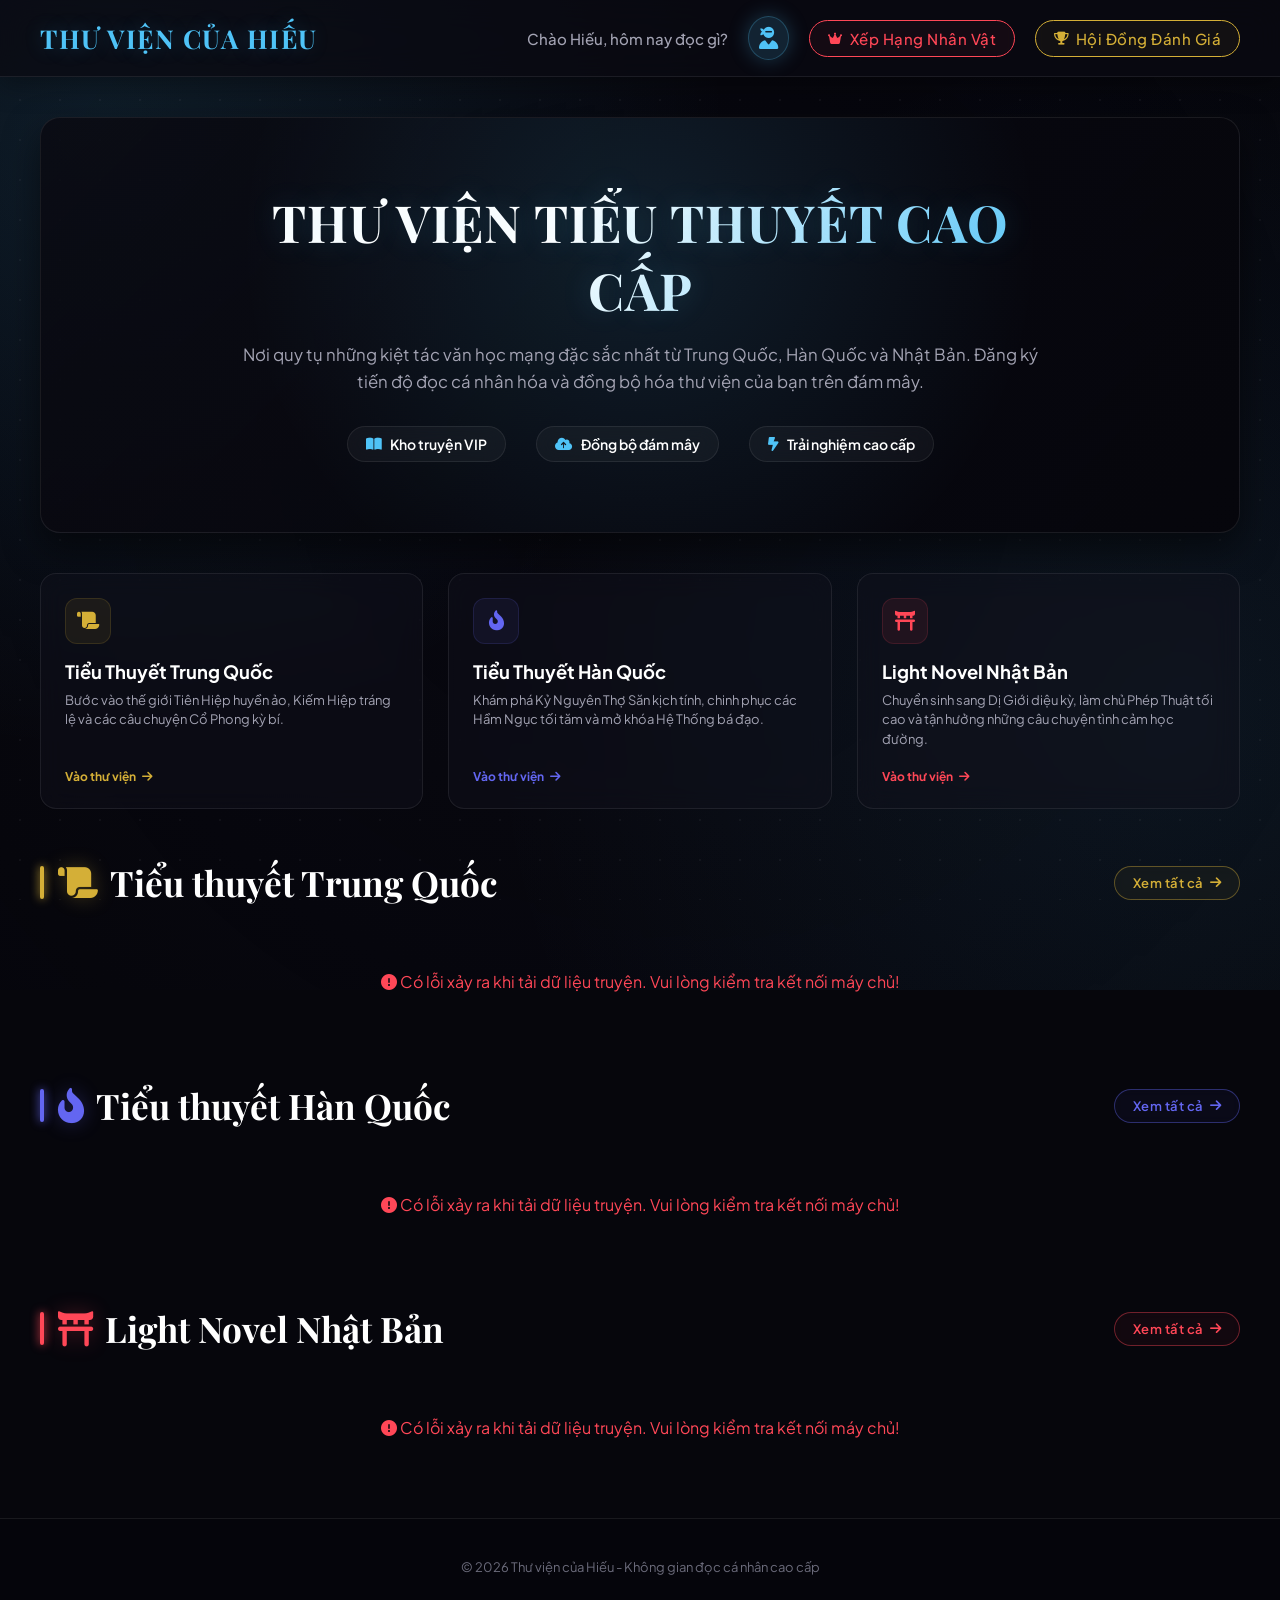
==== commit e5cc5b79: "Add files via upload" ====
--- a/index.html
+++ b/index.html
@@ -7,6 +7,7 @@
     <link href="https://fonts.googleapis.com/css2?family=Playfair+Display:wght@700&family=Plus+Jakarta+Sans:wght@300;400;600;700&display=swap" rel="stylesheet">
     <link rel="stylesheet" href="https://cdnjs.cloudflare.com/ajax/libs/font-awesome/6.5.1/css/all.min.css">
     <link rel="stylesheet" href="style.css">
+    <link rel="stylesheet" href="mobile.css">
     
     <style>
         /* =========================================================
@@ -238,6 +239,11 @@
             .nav-card p {
                 margin-bottom: 15px;
             }
+
+            /* Ẩn text label trong header buttons — chỉ giữ icon */
+            .btn-label {
+                display: none;
+            }
         }
     </style>
 </head>
@@ -251,12 +257,12 @@
                 <span>Chào Hiếu, hôm nay đọc gì?</span>
                 <i class="fa-solid fa-user-ninja"></i>
                 
-                <a href="character-rank.html" class="view-all-btn" style="border-color: var(--japan-accent); color: var(--japan-accent); background: rgba(255, 71, 87, 0.05);">
-                    <i class="fa-solid fa-crown fa-bounce"></i> Xếp Hạng Nhân Vật
+                <a href="character-rank.html" class="view-all-btn" title="Xếp Hạng Nhân Vật" style="border-color: var(--japan-accent); color: var(--japan-accent); background: rgba(255, 71, 87, 0.05);">
+                    <i class="fa-solid fa-crown"></i> <span class="btn-label">Xếp Hạng Nhân Vật</span>
                 </a>
                 
-                <a href="review.html" class="view-all-btn" style="border-color: var(--china-accent); color: var(--china-accent); background: rgba(212, 175, 55, 0.05);">
-                    <i class="fa-solid fa-trophy"></i> Hội Đồng Đánh Giá
+                <a href="review.html" class="view-all-btn" title="Hội Đồng Đánh Giá" style="border-color: var(--china-accent); color: var(--china-accent); background: rgba(212, 175, 55, 0.05);">
+                    <i class="fa-solid fa-trophy"></i> <span class="btn-label">Hội Đồng Đánh Giá</span>
                 </a>
             </div>
         </div>
@@ -338,6 +344,41 @@
         </section>
     </main>
 
+    <!-- MOBILE: Hiệu ứng nền sóng nước & gió -->
+    <div class="mobile-ambient" aria-hidden="true">
+        <div class="water-ring wr-1"></div>
+        <div class="water-ring wr-2"></div>
+        <div class="water-ring wr-3"></div>
+        <div class="wind-line wl-1"></div>
+        <div class="wind-line wl-2"></div>
+        <div class="wind-line wl-3"></div>
+        <div class="wind-dot wd-1"></div>
+        <div class="wind-dot wd-2"></div>
+        <div class="wind-dot wd-3"></div>
+        <div class="wind-dot wd-4"></div>
+        <div class="wind-dot wd-5"></div>
+    </div>
+
+    <!-- MOBILE: Thanh điều hướng dưới cùng -->
+    <nav class="mobile-bottom-nav" id="mobileBottomNav">
+        <a href="index.html" class="mob-nav-item active" data-page="home">
+            <div class="mob-nav-icon"><i class="fa-solid fa-house"></i></div>
+            <span>Trang chủ</span>
+        </a>
+        <a href="chinese.html" class="mob-nav-item" data-page="library">
+            <div class="mob-nav-icon"><i class="fa-solid fa-book-open"></i></div>
+            <span>Thư Viện</span>
+        </a>
+        <a href="character-rank.html" class="mob-nav-item" data-page="rank">
+            <div class="mob-nav-icon"><i class="fa-solid fa-crown"></i></div>
+            <span>Xếp hạng</span>
+        </a>
+        <a href="review.html" class="mob-nav-item" data-page="review">
+            <div class="mob-nav-icon"><i class="fa-solid fa-trophy"></i></div>
+            <span>Đánh giá</span>
+        </a>
+    </nav>
+
     <footer>
         <p>&copy; 2026 Thư viện của Hiếu - Không gian đọc cá nhân cao cấp</p>
     </footer>
@@ -448,4 +489,4 @@
     document.addEventListener('DOMContentLoaded', loadBooks);
 </script>
 </body>
-</html>+</html>
--- a/mobile.css
+++ b/mobile.css
@@ -0,0 +1,1572 @@
+/* =========================================================
+   LUXURY LIBRARY MOBILE — THIẾT KẾ LẠI HOÀN TOÀN
+   Mobile-First, Clean & Premium
+   ========================================================= */
+
+/* =========================================================
+   PHẦN 1: KEYFRAME ANIMATIONS
+   ========================================================= */
+
+@keyframes mobFadeInUp {
+    from { opacity: 0; transform: translateY(20px); }
+    to   { opacity: 1; transform: translateY(0); }
+}
+
+@keyframes mobFadeIn {
+    from { opacity: 0; }
+    to   { opacity: 1; }
+}
+
+@keyframes slideUpSheet {
+    from { transform: translateY(100%); opacity: 0; }
+    to   { transform: translateY(0);    opacity: 1; }
+}
+
+@keyframes touchRipple {
+    0%   { transform: scale(0); opacity: 0.5; }
+    100% { transform: scale(4); opacity: 0; }
+}
+
+@keyframes navIndicator {
+    from { transform: scaleX(0); }
+    to   { transform: scaleX(1); }
+}
+
+@keyframes shimmerSlide {
+    0%   { left: -60%; }
+    100% { left: 160%; }
+}
+
+@keyframes pulseGlow {
+    0%, 100% { box-shadow: 0 0 6px rgba(79, 195, 247, 0.3); }
+    50%       { box-shadow: 0 0 18px rgba(79, 195, 247, 0.6); }
+}
+
+@keyframes waterRippleExpand {
+    0%   { transform: scale(0.2); opacity: 0; border-width: 2px; }
+    15%  { opacity: 0.6; }
+    100% { transform: scale(3);   opacity: 0; border-width: 0.5px; }
+}
+
+@keyframes waterShimmer {
+    0%   { background-position: 0% 50%;   opacity: 0.25; }
+    50%  { background-position: 100% 50%; opacity: 0.5; }
+    100% { background-position: 0% 50%;   opacity: 0.25; }
+}
+
+@keyframes auroraShift {
+    0%   { transform: translate(-5%, 0) rotate(0deg);    opacity: 0.35; }
+    33%  { transform: translate(3%, -2%) rotate(1deg);   opacity: 0.65; }
+    66%  { transform: translate(-2%, 3%) rotate(-1deg);  opacity: 0.45; }
+    100% { transform: translate(5%, 0) rotate(0deg);     opacity: 0.35; }
+}
+
+@keyframes windSweep {
+    0%   { left: -30%; opacity: 0; }
+    8%   { opacity: 0.7; }
+    92%  { opacity: 0.7; }
+    100% { left: 120%; opacity: 0; }
+}
+
+@keyframes windParticle {
+    0%   { transform: translate(0, 0) rotate(0deg);         opacity: 0; }
+    10%  { opacity: 0.5; }
+    100% { transform: translate(90vw, -15vh) rotate(720deg); opacity: 0; }
+}
+
+@keyframes spinGlow {
+    0%   { filter: hue-rotate(0deg); }
+    100% { filter: hue-rotate(360deg); }
+}
+
+@keyframes cardShimmer {
+    0%   { left: -100%; }
+    20%  { left: 200%; }
+    100% { left: 200%; }
+}
+
+
+/* =========================================================
+   PHẦN 2: MOBILE STYLES (max-width: 768px)
+   ========================================================= */
+@media (max-width: 768px) {
+
+    /* ===================================================
+       2.1 — BASE & GLOBAL RESETS
+       =================================================== */
+
+    html {
+        scroll-behavior: smooth;
+        -webkit-text-size-adjust: 100%;
+    }
+
+    body {
+        padding-bottom: calc(72px + env(safe-area-inset-bottom, 0px)) !important;
+        -webkit-tap-highlight-color: transparent;
+        overscroll-behavior-y: contain;
+        overflow-x: hidden !important;
+    }
+
+    .touch-ripple {
+        position: absolute;
+        border-radius: 50%;
+        background: rgba(79, 195, 247, 0.2);
+        animation: touchRipple 0.55s ease-out forwards;
+        pointer-events: none;
+        z-index: 9999;
+    }
+
+    /* Ẩn star overlay trên mobile */
+    .stars-overlay { display: none !important; }
+
+
+    /* ===================================================
+       2.2 — AMBIENT EFFECTS (Hiệu ứng nền)
+       =================================================== */
+
+    .mobile-ambient {
+        display: block !important;
+        position: fixed;
+        inset: 0;
+        pointer-events: none;
+        z-index: 0;
+        overflow: hidden;
+    }
+
+    .mobile-ambient::before {
+        content: '';
+        position: absolute;
+        bottom: 0; left: -10%;
+        width: 120%; height: 30vh;
+        background:
+            linear-gradient(180deg, transparent 0%, rgba(79, 195, 247, 0.025) 40%, rgba(79, 195, 247, 0.055) 100%),
+            repeating-linear-gradient(100deg, transparent 0px, rgba(79, 195, 247, 0.012) 30px, transparent 60px);
+        background-size: 200% 100%;
+        animation: waterShimmer 9s ease-in-out infinite;
+        mask-image: linear-gradient(180deg, transparent 0%, black 35%);
+        -webkit-mask-image: linear-gradient(180deg, transparent 0%, black 35%);
+    }
+
+    .mobile-ambient::after {
+        content: '';
+        position: absolute;
+        top: -20%; left: -15%;
+        width: 130%; height: 45%;
+        background:
+            radial-gradient(ellipse at 30% 40%, rgba(79, 195, 247, 0.055) 0%, transparent 60%),
+            radial-gradient(ellipse at 70% 60%, rgba(99, 102, 241, 0.035) 0%, transparent 50%);
+        animation: auroraShift 16s ease-in-out infinite;
+    }
+
+    .water-ring {
+        display: block !important;
+        position: absolute;
+        border-radius: 50%;
+        pointer-events: none;
+        border-style: solid;
+        border-color: rgba(79, 195, 247, 0.1);
+    }
+
+    .water-ring.wr-1 {
+        width: 180px; height: 180px;
+        bottom: 50px; left: calc(50% - 90px);
+        border-width: 1.5px;
+        animation: waterRippleExpand 5.5s ease-out infinite;
+    }
+
+    .water-ring.wr-2 {
+        width: 260px; height: 260px;
+        bottom: 30px; left: calc(50% - 130px);
+        border-width: 1px;
+        animation: waterRippleExpand 5.5s ease-out infinite 1.8s;
+    }
+
+    .water-ring.wr-3 {
+        width: 340px; height: 340px;
+        bottom: 10px; left: calc(50% - 170px);
+        border-width: 0.7px;
+        animation: waterRippleExpand 5.5s ease-out infinite 3.6s;
+    }
+
+    .wind-line {
+        display: block !important;
+        position: absolute; height: 1px;
+        pointer-events: none;
+        background: linear-gradient(90deg,
+            transparent 0%,
+            rgba(255, 255, 255, 0.03) 20%,
+            rgba(79, 195, 247, 0.07) 45%,
+            rgba(255, 255, 255, 0.03) 75%,
+            transparent 100%
+        );
+    }
+
+    .wind-line.wl-1 { width: 55%; top: 20%; animation: windSweep 10s linear infinite; }
+    .wind-line.wl-2 { width: 40%; top: 44%; animation: windSweep 14s linear infinite 4s; }
+    .wind-line.wl-3 { width: 50%; top: 70%; animation: windSweep 12s linear infinite 7.5s; }
+
+    .wind-dot {
+        display: block !important;
+        position: absolute; width: 3px; height: 3px;
+        border-radius: 50%;
+        background: rgba(79, 195, 247, 0.35);
+        box-shadow: 0 0 5px rgba(79, 195, 247, 0.25);
+        pointer-events: none;
+    }
+
+    .wind-dot.wd-1 { top: 25%; left: 10%; animation: windParticle 8s  linear infinite; }
+    .wind-dot.wd-2 { top: 50%; left: 5%;  animation: windParticle 12s linear infinite 2s; }
+    .wind-dot.wd-3 { top: 35%; left: 15%; animation: windParticle 10s linear infinite 5s; }
+    .wind-dot.wd-4 { top: 60%; left: 8%;  animation: windParticle 14s linear infinite 8s; }
+    .wind-dot.wd-5 { top: 75%; left: 3%;  animation: windParticle 9s  linear infinite 3.5s; }
+
+    /* === Ambient theo quốc gia === */
+    .page-china .water-ring   { border-color: rgba(212, 175, 55, 0.1) !important; }
+    .page-china .wind-dot     { background: rgba(212, 175, 55, 0.4) !important; box-shadow: 0 0 5px rgba(212, 175, 55, 0.25) !important; }
+    .page-china .mobile-ambient::before {
+        background:
+            linear-gradient(180deg, transparent 0%, rgba(212, 175, 55, 0.025) 40%, rgba(212, 175, 55, 0.05) 100%),
+            repeating-linear-gradient(100deg, transparent 0px, rgba(212, 175, 55, 0.012) 30px, transparent 60px) !important;
+        background-size: 200% 100% !important;
+    }
+    .page-china .mobile-ambient::after {
+        background:
+            radial-gradient(ellipse at 30% 40%, rgba(212, 175, 55, 0.055) 0%, transparent 60%),
+            radial-gradient(ellipse at 70% 60%, rgba(184, 134, 11, 0.035) 0%, transparent 50%) !important;
+    }
+
+    .page-japan .water-ring   { border-color: rgba(255, 71, 87, 0.1) !important; }
+    .page-japan .wind-dot     { background: rgba(255, 118, 140, 0.4) !important; box-shadow: 0 0 5px rgba(255, 71, 87, 0.25) !important; }
+    .page-japan .mobile-ambient::before {
+        background:
+            linear-gradient(180deg, transparent 0%, rgba(255, 71, 87, 0.025) 40%, rgba(255, 71, 87, 0.05) 100%),
+            repeating-linear-gradient(100deg, transparent 0px, rgba(255, 71, 87, 0.012) 30px, transparent 60px) !important;
+        background-size: 200% 100% !important;
+    }
+    .page-japan .mobile-ambient::after {
+        background:
+            radial-gradient(ellipse at 30% 40%, rgba(255, 71, 87, 0.055) 0%, transparent 60%),
+            radial-gradient(ellipse at 70% 60%, rgba(255, 118, 140, 0.035) 0%, transparent 50%) !important;
+    }
+
+    .page-korea .water-ring   { border-color: rgba(99, 102, 241, 0.1) !important; }
+    .page-korea .wind-dot     { background: rgba(129, 140, 248, 0.4) !important; box-shadow: 0 0 5px rgba(99, 102, 241, 0.25) !important; }
+    .page-korea .mobile-ambient::before {
+        background:
+            linear-gradient(180deg, transparent 0%, rgba(99, 102, 241, 0.025) 40%, rgba(99, 102, 241, 0.05) 100%),
+            repeating-linear-gradient(100deg, transparent 0px, rgba(99, 102, 241, 0.012) 30px, transparent 60px) !important;
+        background-size: 200% 100% !important;
+    }
+    .page-korea .mobile-ambient::after {
+        background:
+            radial-gradient(ellipse at 30% 40%, rgba(99, 102, 241, 0.055) 0%, transparent 60%),
+            radial-gradient(ellipse at 70% 60%, rgba(129, 140, 248, 0.035) 0%, transparent 50%) !important;
+    }
+
+
+    /* ===================================================
+       2.3 — HEADER MOBILE (Tối giản, gọn gàng)
+       =================================================== */
+
+    header {
+        padding: 10px 16px !important;
+        border-bottom: 1px solid rgba(255, 255, 255, 0.05) !important;
+        box-shadow: 0 2px 20px rgba(0, 0, 0, 0.3) !important;
+    }
+
+    header .header-content {
+        flex-direction: row !important;
+        gap: 12px !important;
+        text-align: left !important;
+        justify-content: space-between !important;
+        align-items: center !important;
+    }
+
+    header .logo {
+        font-size: 15px !important;
+        letter-spacing: 1.5px !important;
+    }
+
+    /* Header user-info — chỉ hiển thị icon tròn gọn */
+    header .user-info {
+        flex-direction: row !important;
+        gap: 8px !important;
+        width: auto !important;
+        margin-top: 0 !important;
+    }
+
+    header .user-info span {
+        display: none !important;
+    }
+
+    header .user-info i.fa-user-ninja {
+        display: none !important;
+    }
+
+    /* Giới hạn header chỉ 2 icon tối đa — ẩn phần text */
+    header .user-info .view-all-btn {
+        font-size: 0 !important; /* Ẩn text */
+        padding: 0 !important;
+        width: 36px !important;
+        height: 36px !important;
+        border-radius: 50% !important;
+        display: flex !important;
+        align-items: center !important;
+        justify-content: center !important;
+        min-width: 36px !important;
+        flex-shrink: 0 !important;
+    }
+
+    header .user-info .view-all-btn i {
+        font-size: 14px !important;
+        margin: 0 !important;
+    }
+
+    /* Back button — gọn hơn */
+    header .back-btn {
+        font-size: 0 !important;
+        padding: 0 !important;
+        width: 36px !important;
+        height: 36px !important;
+        border-radius: 50% !important;
+        display: flex !important;
+        align-items: center !important;
+        justify-content: center !important;
+        min-width: 36px !important;
+    }
+
+    header .back-btn i {
+        font-size: 14px !important;
+        margin: 0 !important;
+    }
+
+
+    /* ===================================================
+       2.4 — BOTTOM NAVIGATION (Thiết kế mới)
+       =================================================== */
+
+    .mobile-bottom-nav {
+        display: flex !important;
+        position: fixed;
+        bottom: 0; left: 0; right: 0;
+        z-index: 9000;
+        background: rgba(7, 7, 14, 0.94);
+        backdrop-filter: blur(28px) saturate(180%);
+        -webkit-backdrop-filter: blur(28px) saturate(180%);
+        border-top: 1px solid rgba(255, 255, 255, 0.055);
+        padding: 8px 4px calc(8px + env(safe-area-inset-bottom, 0px));
+        box-shadow: 0 -8px 32px rgba(0, 0, 0, 0.45);
+        justify-content: space-around;
+        align-items: center;
+    }
+
+    .mob-nav-item {
+        display: flex;
+        flex-direction: column;
+        align-items: center;
+        gap: 4px;
+        text-decoration: none;
+        color: rgba(255, 255, 255, 0.32);
+        font-size: 9.5px;
+        font-weight: 600;
+        padding: 6px 8px;
+        border-radius: 14px;
+        transition: all 0.28s cubic-bezier(0.16, 1, 0.3, 1);
+        position: relative;
+        letter-spacing: 0.2px;
+        min-width: 58px;
+        flex: 1;
+        max-width: 80px;
+    }
+
+    .mob-nav-icon {
+        width: 30px; height: 30px;
+        display: flex;
+        align-items: center;
+        justify-content: center;
+        border-radius: 10px;
+        font-size: 17px;
+        transition: all 0.28s cubic-bezier(0.16, 1, 0.3, 1);
+        position: relative;
+    }
+
+    /* Label text */
+    .mob-nav-item span {
+        font-size: 9.5px;
+        font-weight: 600;
+        line-height: 1;
+        transition: color 0.25s ease;
+    }
+
+    /* Active state */
+    .mob-nav-item.active {
+        color: #fff;
+    }
+
+    .mob-nav-item.active .mob-nav-icon {
+        background: linear-gradient(135deg, rgba(79, 195, 247, 0.18), rgba(99, 102, 241, 0.12));
+        color: #4fc3f7;
+        transform: translateY(-3px);
+        box-shadow: 0 6px 18px rgba(79, 195, 247, 0.22);
+    }
+
+    /* Active dot indicator */
+    .mob-nav-item.active::after {
+        content: '';
+        position: absolute;
+        bottom: 0; left: 50%;
+        transform: translateX(-50%);
+        width: 18px; height: 3px;
+        border-radius: 2px 2px 0 0;
+        background: #4fc3f7;
+        box-shadow: 0 0 8px rgba(79, 195, 247, 0.6);
+        animation: navIndicator 0.25s ease-out;
+    }
+
+    .mob-nav-item:active {
+        transform: scale(0.88);
+        transition: transform 0.12s ease;
+    }
+
+    /* === Theme theo quốc gia === */
+    .page-china .mob-nav-item.active .mob-nav-icon {
+        background: linear-gradient(135deg, rgba(212, 175, 55, 0.18), rgba(184, 134, 11, 0.12));
+        color: #d4af37;
+        box-shadow: 0 6px 18px rgba(212, 175, 55, 0.22);
+    }
+    .page-china .mob-nav-item.active::after {
+        background: #d4af37;
+        box-shadow: 0 0 8px rgba(212, 175, 55, 0.6);
+    }
+
+    .page-japan .mob-nav-item.active .mob-nav-icon {
+        background: linear-gradient(135deg, rgba(255, 71, 87, 0.18), rgba(255, 118, 140, 0.12));
+        color: #ff4757;
+        box-shadow: 0 6px 18px rgba(255, 71, 87, 0.22);
+    }
+    .page-japan .mob-nav-item.active::after {
+        background: #ff4757;
+        box-shadow: 0 0 8px rgba(255, 71, 87, 0.6);
+    }
+
+    .page-korea .mob-nav-item.active .mob-nav-icon {
+        background: linear-gradient(135deg, rgba(99, 102, 241, 0.18), rgba(129, 140, 248, 0.12));
+        color: #6366f1;
+        box-shadow: 0 6px 18px rgba(99, 102, 241, 0.22);
+    }
+    .page-korea .mob-nav-item.active::after {
+        background: #6366f1;
+        box-shadow: 0 0 8px rgba(99, 102, 241, 0.6);
+    }
+
+
+    /* ===================================================
+       2.5 — CONTAINER & LAYOUT
+       =================================================== */
+
+    .container {
+        padding: 0 14px !important;
+        margin: 14px auto !important;
+    }
+
+
+    /* ===================================================
+       2.6 — TRANG CHỦ (INDEX.HTML)
+       =================================================== */
+
+    /* Hero Banner */
+    .hero-banner {
+        border-radius: 18px !important;
+        padding: 30px 20px !important;
+        margin-bottom: 20px !important;
+        background: linear-gradient(145deg, rgba(30, 30, 46, 0.65), rgba(14, 14, 24, 0.9)) !important;
+        backdrop-filter: blur(20px) !important;
+        -webkit-backdrop-filter: blur(20px) !important;
+        border: 1px solid rgba(79, 195, 247, 0.25) !important;
+        box-shadow: 0 0 25px rgba(79, 195, 247, 0.1), inset 0 0 20px rgba(255, 255, 255, 0.03) !important;
+        position: relative;
+        overflow: hidden;
+    }
+
+    .hero-banner::before {
+        content: '';
+        position: absolute;
+        top: 0; left: 0; right: 0; height: 2px;
+        background: linear-gradient(90deg, transparent, #4fc3f7, #6366f1, transparent);
+    }
+
+    /* Shimmer sweep trên hero */
+    .hero-banner::after {
+        content: '';
+        position: absolute;
+        top: 0; width: 40%; height: 100%;
+        background: linear-gradient(90deg, transparent, rgba(255,255,255,0.03), transparent);
+        transform: skewX(-20deg);
+        animation: shimmerSlide 8s infinite;
+    }
+
+    .hero-content {
+        position: relative;
+        z-index: 2;
+    }
+
+    .hero-content h1 {
+        font-size: 1.55rem !important;
+        letter-spacing: 0 !important;
+        margin-bottom: 10px !important;
+        line-height: 1.3 !important;
+        text-shadow: 0 0 20px rgba(79, 195, 247, 0.4) !important;
+    }
+
+    .hero-content p {
+        font-size: 12px !important;
+        line-height: 1.55 !important;
+        margin-bottom: 16px !important;
+        display: -webkit-box;
+        -webkit-line-clamp: 2;
+        -webkit-box-orient: vertical;
+        overflow: hidden;
+        color: rgba(255,255,255,0.6);
+    }
+
+    .hero-stats {
+        gap: 8px !important;
+        flex-wrap: wrap !important;
+        justify-content: center !important;
+    }
+
+    .stat-item {
+        font-size: 10.5px !important;
+        padding: 6px 12px !important;
+        background: rgba(255, 255, 255, 0.06) !important;
+        border-radius: 20px !important;
+        backdrop-filter: blur(8px) !important;
+        -webkit-backdrop-filter: blur(8px) !important;
+        border: 1px solid rgba(255, 255, 255, 0.08) !important;
+    }
+
+    .stat-item:hover { transform: none !important; }
+
+    /* Ẩn user-info section bên trong hero-content */
+    .hero-content .user-info {
+        display: none !important;
+    }
+
+    /* Quick Navigator Cards */
+    .quick-navigator {
+        grid-template-columns: 1fr !important;
+        gap: 10px !important;
+        margin-bottom: 24px !important;
+    }
+
+    .nav-card {
+        padding: 14px 16px !important;
+        border-radius: 14px !important;
+        flex-direction: row !important;
+        align-items: center !important;
+        gap: 14px !important;
+        animation: mobFadeInUp 0.4s ease-out both;
+    }
+
+    .nav-card:nth-child(1) { animation-delay: 0.05s; }
+    .nav-card:nth-child(2) { animation-delay: 0.12s; }
+    .nav-card:nth-child(3) { animation-delay: 0.19s; }
+
+    .nav-card .nav-card-icon {
+        margin-bottom: 0 !important;
+        width: 42px !important; height: 42px !important;
+        flex-shrink: 0;
+    }
+
+    .nav-card h3 {
+        font-size: 0.95rem !important;
+        margin-bottom: 2px !important;
+    }
+
+    .nav-card p {
+        font-size: 11px !important;
+        line-height: 1.4 !important;
+        margin-bottom: 0 !important;
+        display: -webkit-box;
+        -webkit-line-clamp: 1;
+        -webkit-box-orient: vertical;
+        overflow: hidden;
+    }
+
+    .nav-card .nav-card-action { display: none !important; }
+
+    .nav-card:hover  { transform: none !important; }
+    .nav-card:active { transform: scale(0.97) !important; transition: transform 0.1s !important; }
+
+    /* Section headers */
+    .section-header {
+        margin: 24px 0 14px 0 !important;
+    }
+
+    .section-title {
+        font-size: 1.2rem !important;
+        padding-left: 14px !important;
+    }
+
+    /* View All Button — gọn trên mobile */
+    .view-all-btn {
+        font-size: 11px !important;
+        padding: 6px 12px !important;
+    }
+
+    /* Book grid — horizontal scroll strip trên trang chủ */
+    .book-grid {
+        display: flex !important;
+        flex-wrap: nowrap !important;
+        overflow-x: auto !important;
+        -webkit-overflow-scrolling: touch;
+        gap: 12px !important;
+        padding-bottom: 12px !important;
+        scrollbar-width: none !important;
+        scroll-snap-type: x mandatory;
+    }
+
+    .book-grid::-webkit-scrollbar { display: none !important; }
+
+    .book-card {
+        flex: 0 0 136px !important;
+        scroll-snap-align: start;
+        border-radius: 13px !important;
+        overflow: hidden;
+        animation: mobFadeInUp 0.45s ease-out both;
+        background: rgba(14, 14, 24, 0.8) !important;
+        border: 1px solid rgba(255, 255, 255, 0.05) !important;
+    }
+
+    .book-card:hover  { transform: none !important; box-shadow: none !important; border-color: rgba(255, 255, 255, 0.05) !important; }
+    .book-card:active { transform: scale(0.96) !important; transition: transform 0.12s ease !important; }
+
+    .book-cover {
+        height: 185px !important;
+        border-radius: 13px 13px 0 0 !important;
+    }
+
+    .book-cover img {
+        border-radius: 13px 13px 0 0;
+    }
+
+    .book-card:hover .book-cover img { transform: none !important; }
+
+    .book-cover .overlay {
+        opacity: 1 !important;
+        background: linear-gradient(180deg, transparent 25%, rgba(0, 0, 0, 0.72) 100%) !important;
+        backdrop-filter: none !important;
+        align-items: flex-end !important;
+        padding: 10px !important;
+    }
+
+    .read-btn {
+        width: 100% !important;
+        text-align: center !important;
+        padding: 6px 0 !important;
+        font-size: 10px !important;
+        border-radius: 7px !important;
+        box-shadow: none !important;
+        letter-spacing: 0.8px;
+    }
+
+    .book-info {
+        padding: 9px 11px 11px !important;
+    }
+
+    .book-info h3 {
+        font-size: 12.5px !important;
+        line-height: 1.35 !important;
+        white-space: normal !important;
+        display: -webkit-box !important;
+        -webkit-line-clamp: 2 !important;
+        -webkit-box-orient: vertical !important;
+        overflow: hidden !important;
+        min-height: 33px;
+        margin-bottom: 4px !important;
+    }
+
+    .book-info .author {
+        font-size: 10px !important;
+        margin-bottom: 6px !important;
+        opacity: 0.65;
+    }
+
+    .book-desc      { display: none !important; }
+
+    .progress-text  { font-size: 9px !important; }
+    .progress-bar   { height: 3px !important; border-radius: 2px !important; }
+
+
+    /* ===================================================
+       2.7 — TRANG THƯ VIỆN (CHINESE / JAPAN / KOREA)
+       =================================================== */
+
+    /* Category hero */
+    .category-hero {
+        border-radius: 14px !important;
+        padding: 26px 18px !important;
+        margin-bottom: 18px !important;
+    }
+
+    .category-hero-content h1 {
+        font-size: 1.45rem !important;
+        margin-bottom: 8px !important;
+    }
+
+    .category-hero-content p {
+        font-size: 12px !important;
+        display: -webkit-box;
+        -webkit-line-clamp: 2;
+        -webkit-box-orient: vertical;
+        overflow: hidden;
+    }
+
+    /* Search bar — sticky, full-width */
+    .library-controls {
+        position: sticky !important;
+        top: 54px !important;
+        z-index: 998 !important;
+        margin-bottom: 14px !important;
+        padding: 0 !important;
+    }
+
+    .search-filter-wrapper {
+        border-radius: 13px !important;
+        padding: 0 14px !important;
+        gap: 0 !important;
+        background: rgba(10, 10, 20, 0.88) !important;
+        backdrop-filter: blur(18px) !important;
+        -webkit-backdrop-filter: blur(18px) !important;
+        box-shadow: 0 4px 24px rgba(0, 0, 0, 0.45) !important;
+        flex-direction: row !important;    /* giữ ngang */
+        height: 48px !important;
+        align-items: center !important;
+    }
+
+    /* Ẩn divider và dropdown trên mobile — chỉ giữ search */
+    .search-filter-wrapper .divider    { display: none !important; }
+    .search-filter-wrapper .custom-dropdown { display: none !important; }
+
+    .search-filter-wrapper input {
+        font-size: 14px !important;
+        padding: 12px 0 !important;
+    }
+
+    .search-icon {
+        font-size: 14px !important;
+        margin-right: 10px !important;
+    }
+
+    /* Layout controller — ẩn view toggle, giữ label */
+    .layout-controller {
+        margin-bottom: 14px !important;
+    }
+
+    .view-toggle-container { display: none !important; }
+
+    /* Book list view — luôn list mode 1 cột */
+    .book-list-view.grid-mode,
+    .book-list-view.list-mode {
+        display: flex !important;
+        flex-direction: column !important;
+        gap: 12px !important;
+    }
+
+    .book-list-view .book-card,
+    .book-list-view.grid-mode .book-card,
+    .book-list-view.list-mode .book-card {
+        display: flex !important;
+        flex-direction: row !important;
+        height: auto !important;
+        flex: 1 1 auto !important;
+        align-items: stretch !important;
+    }
+
+    .book-list-view .book-cover,
+    .book-list-view.grid-mode .book-cover,
+    .book-list-view.list-mode .book-cover {
+        width: 96px !important;
+        height: 136px !important;
+        flex-shrink: 0 !important;
+        border-radius: 13px 0 0 13px !important;
+    }
+
+    .book-list-view .book-cover img,
+    .book-list-view.grid-mode .book-cover img,
+    .book-list-view.list-mode .book-cover img {
+        border-radius: 13px 0 0 13px !important;
+        height: 100% !important;
+        object-fit: cover !important;
+    }
+
+    .book-list-view .book-info,
+    .book-list-view.grid-mode .book-info,
+    .book-list-view.list-mode .book-info {
+        padding: 12px 13px !important;
+        display: flex !important;
+        flex-direction: column !important;
+        justify-content: center !important;
+        flex: 1 !important;
+        min-width: 0 !important;
+    }
+
+    .book-list-view .book-info h3,
+    .book-list-view.grid-mode .book-info h3,
+    .book-list-view.list-mode .book-info h3 {
+        font-size: 13.5px !important;
+        margin-bottom: 5px !important;
+        -webkit-line-clamp: 2 !important;
+        min-height: 0 !important;
+        white-space: normal !important;
+    }
+
+    .book-list-view .book-info .author,
+    .book-list-view.grid-mode .book-info .author,
+    .book-list-view.list-mode .book-info .author {
+        font-size: 11px !important;
+        margin-bottom: 7px !important;
+    }
+
+    /* Description: hiển thị tối đa 2 dòng trên list view */
+    .book-list-view .book-desc,
+    .book-list-view.grid-mode .book-desc,
+    .book-list-view.list-mode .book-desc {
+        display: -webkit-box !important;
+        font-size: 11px !important;
+        -webkit-line-clamp: 2 !important;
+        -webkit-box-orient: vertical !important;
+        overflow: hidden !important;
+        height: auto !important;
+        margin-bottom: 8px !important;
+    }
+
+    .book-list-view .progress-container,
+    .book-list-view.grid-mode .progress-container,
+    .book-list-view.list-mode .progress-container {
+        max-width: 100% !important;
+        margin-top: auto !important;
+    }
+
+    .book-list-view .read-btn,
+    .book-list-view.grid-mode .read-btn,
+    .book-list-view.list-mode .read-btn {
+        display: none !important; /* Ẩn nút chi tiết trong overlay trên list */
+    }
+
+    /* ===================================================
+       2.8 — TRANG CHI TIẾT (DETAIL.HTML)
+       =================================================== */
+
+    .story-hero {
+        padding: 18px 14px 22px !important;
+    }
+
+    .story-box {
+        flex-direction: column !important;
+        align-items: center !important;
+        text-align: center !important;
+        padding: 18px 16px !important;
+        border-radius: 16px !important;
+        gap: 18px !important;
+    }
+
+    .cover-wrapper {
+        width: 155px !important;
+        height: 222px !important;
+        border-radius: 13px !important;
+        box-shadow: 0 10px 28px rgba(0, 0, 0, 0.5) !important;
+    }
+
+    .story-meta { min-width: 100% !important; }
+
+    .story-meta h1 {
+        font-size: 1.4rem !important;
+        text-align: center;
+    }
+
+    .tags {
+        justify-content: center !important;
+        flex-wrap: wrap !important;
+    }
+
+    .tags span {
+        font-size: 10.5px !important;
+        padding: 4px 11px !important;
+    }
+
+    .story-stats {
+        font-size: 12.5px !important;
+        padding: 11px 13px !important;
+        border-radius: 10px !important;
+        text-align: left !important;
+    }
+
+    .action-button-group {
+        flex-direction: column !important;
+        width: 100% !important;
+        gap: 9px !important;
+    }
+
+    .action-button-group .read-btn,
+    .action-button-group .secondary-btn {
+        width: 100% !important;
+        justify-content: center !important;
+        padding: 14px 18px !important;
+        font-size: 13.5px !important;
+        border-radius: 12px !important;
+    }
+
+    /* Sticky CTA bar — đặt trên bottom nav */
+    .mobile-cta-bar {
+        display: flex !important;
+        position: fixed;
+        bottom: calc(64px + env(safe-area-inset-bottom, 0px));
+        left: 0; right: 0;
+        z-index: 8999;
+        background: rgba(8, 8, 16, 0.96);
+        backdrop-filter: blur(18px);
+        -webkit-backdrop-filter: blur(18px);
+        padding: 9px 14px;
+        gap: 9px;
+        border-top: 1px solid rgba(255, 255, 255, 0.055);
+        box-shadow: 0 -4px 20px rgba(0, 0, 0, 0.3);
+        animation: slideUpSheet 0.35s ease-out;
+    }
+
+    .mobile-cta-bar .read-btn,
+    .mobile-cta-bar a {
+        flex: 1;
+        text-align: center;
+        padding: 12px 0;
+        font-size: 13px;
+        font-weight: 700;
+        border-radius: 10px;
+        text-decoration: none;
+        display: flex;
+        align-items: center;
+        justify-content: center;
+        gap: 6px;
+    }
+
+    /* Sections spacing */
+    .story-desc,
+    .chapter-list,
+    .story-comments {
+        padding: 0 14px !important;
+        margin: 22px auto !important;
+    }
+
+    .story-desc h2,
+    .chapter-list h2,
+    .story-comments h2 {
+        font-size: 1.25rem !important;
+        margin-bottom: 14px !important;
+    }
+
+    .story-desc p {
+        font-size: 13px !important;
+        padding: 13px 15px !important;
+        border-radius: 12px !important;
+    }
+
+    .comment-input-box {
+        padding: 14px !important;
+        border-radius: 13px !important;
+    }
+
+    .comment-input-box textarea {
+        height: 85px !important;
+        font-size: 14px !important;
+        padding: 11px !important;
+        border-radius: 10px !important;
+    }
+
+    /* Chapter controls */
+    .chapter-controls {
+        flex-direction: column !important;
+        padding: 11px !important;
+        gap: 9px !important;
+        border-radius: 13px !important;
+    }
+
+    .search-box-wrapper {
+        min-width: 100% !important;
+    }
+
+    .search-box-wrapper input {
+        padding: 11px 13px 11px 37px !important;
+        font-size: 13px !important;
+        border-radius: 10px !important;
+    }
+
+    .control-btn {
+        justify-content: center !important;
+        border-radius: 10px !important;
+        padding: 11px !important;
+    }
+
+    .chap-pagination {
+        margin-left: 0 !important;
+        justify-content: space-between !important;
+        width: 100% !important;
+        border-radius: 10px !important;
+    }
+
+    .chapter-container {
+        grid-template-columns: 1fr !important;
+        gap: 8px !important;
+    }
+
+    .chapter-card {
+        padding: 13px 15px !important;
+        border-radius: 10px !important;
+        min-height: 48px;
+    }
+
+    .chapter-card:hover  { transform: none !important; }
+    .chapter-card:active { background: rgba(79, 195, 247, 0.07) !important; transform: scale(0.98) !important; }
+
+    .chapter-main {
+        font-size: 13px !important;
+        max-width: none !important;
+    }
+
+
+    /* ===================================================
+       2.9 — TRANG ĐỌC TRUYỆN (READING.HTML)
+       =================================================== */
+
+    .reader-top {
+        top: 0 !important; left: 0 !important; right: 0 !important;
+        width: 100% !important; max-width: 100% !important;
+        transform: none !important;
+        border-radius: 0 !important;
+        padding: 8px 12px calc(8px + env(safe-area-inset-top, 0px)) !important;
+        border: none !important;
+        border-bottom: 1px solid rgba(255, 255, 255, 0.055) !important;
+        box-shadow: 0 4px 20px rgba(0, 0, 0, 0.3) !important;
+        display: flex !important;
+        flex-wrap: wrap !important;
+        gap: 6px !important;
+        transition: transform 0.3s cubic-bezier(0.16, 1, 0.3, 1), opacity 0.3s ease !important;
+    }
+
+    .reader-top.mob-hidden {
+        transform: translateY(-100%) !important;
+        opacity: 0;
+        pointer-events: none;
+    }
+
+    .reader-top button,
+    .reader-top a {
+        padding: 7px 11px !important;
+        font-size: 12px !important;
+        border-radius: 8px !important;
+    }
+
+    .reader-top button span,
+    .reader-top a span { display: none; }
+
+    .reader-top button i,
+    .reader-top a i { font-size: 14px; }
+
+    .reader-top .custom-dropdown {
+        flex: 1 !important;
+        max-width: none !important;
+        min-width: 0 !important;
+        order: 10;
+    }
+
+    .reader-top .dropdown-selected {
+        padding: 7px 10px !important;
+        font-size: 11px !important;
+        border-radius: 8px !important;
+    }
+
+    .reader-top .dropdown-options {
+        left: 0 !important;
+        transform: none !important;
+        width: calc(100vw - 24px) !important;
+        max-width: none !important;
+        border-radius: 12px !important;
+        max-height: 50vh !important;
+    }
+
+    .reader-top .custom-dropdown.open .dropdown-options { transform: none !important; }
+
+    #prevBtn, #nextBtn {
+        padding: 7px 10px !important;
+        flex-shrink: 0;
+    }
+
+    .theme-selector-group {
+        border-radius: 8px !important;
+        padding: 2px !important;
+    }
+
+    .theme-btn { width: 26px !important; height: 26px !important; }
+
+    .font-adjust-group button { padding: 7px 10px !important; }
+
+    /* Reader content */
+    .reader {
+        margin: 78px auto 55px auto !important;
+        padding: 0 18px !important;
+        max-width: 100% !important;
+    }
+
+    .chapter-title {
+        font-size: 19px !important;
+        margin-bottom: 26px !important;
+        line-height: 1.4;
+    }
+
+    .reader-content {
+        font-size: 17px !important;
+        line-height: 1.85 !important;
+    }
+
+    .reader-content p {
+        margin-bottom: 22px !important;
+        text-indent: 1.2em !important;
+    }
+
+    /* Note panel */
+    .note-panel {
+        width: 100% !important;
+        right: -100% !important;
+        border-left: none !important;
+        border-radius: 0 !important;
+    }
+
+    .note-panel.open { right: 0 !important; }
+
+    .note-modal-box {
+        width: 92% !important;
+        border-radius: 16px !important;
+        padding: 22px 18px !important;
+    }
+
+    #noteInput {
+        border-radius: 10px !important;
+        font-size: 14px !important;
+    }
+
+    /* Audio player */
+    #audioPlayerContainer {
+        border-radius: 13px !important;
+        padding: 15px !important;
+        margin: 0 0 22px 0 !important;
+    }
+
+    .custom-audio-controls { gap: 9px !important; }
+
+    .audio-play-btn {
+        width: 40px !important; height: 40px !important;
+        font-size: 14px !important;
+    }
+
+    .audio-time-display {
+        font-size: 11px !important;
+        min-width: 68px !important;
+    }
+
+    .audio-bottom-row { gap: 9px !important; flex-wrap: wrap; }
+    .volume-slider    { width: 60px !important; }
+
+    /* Mobile reader bottom bar */
+    .mobile-reader-bottom {
+        display: flex !important;
+        position: fixed;
+        bottom: 0; left: 0; right: 0;
+        z-index: 9000;
+        background: rgba(8, 8, 16, 0.96);
+        backdrop-filter: blur(22px);
+        -webkit-backdrop-filter: blur(22px);
+        border-top: 1px solid rgba(255, 255, 255, 0.055);
+        padding: 8px 14px calc(8px + env(safe-area-inset-bottom, 0px));
+        justify-content: space-between;
+        align-items: center;
+        gap: 10px;
+        box-shadow: 0 -4px 20px rgba(0, 0, 0, 0.3);
+        transition: transform 0.3s cubic-bezier(0.16, 1, 0.3, 1), opacity 0.3s ease;
+    }
+
+    .mobile-reader-bottom.mob-hidden {
+        transform: translateY(100%);
+        opacity: 0;
+        pointer-events: none;
+    }
+
+    .mob-reader-btn {
+        background: rgba(255, 255, 255, 0.055);
+        border: 1px solid rgba(255, 255, 255, 0.07);
+        color: rgba(255, 255, 255, 0.65);
+        padding: 10px 15px;
+        border-radius: 10px;
+        font-size: 13px;
+        font-weight: 600;
+        cursor: pointer;
+        display: flex;
+        align-items: center;
+        gap: 6px;
+        transition: all 0.18s ease;
+        font-family: 'Plus Jakarta Sans', sans-serif;
+        text-decoration: none;
+    }
+
+    .mob-reader-btn:active { transform: scale(0.93); background: rgba(79, 195, 247, 0.09); }
+    .mob-reader-btn:disabled { opacity: 0.3; pointer-events: none; }
+
+    .mob-reader-chap-display {
+        flex: 1;
+        text-align: center;
+        font-size: 11px;
+        font-weight: 600;
+        color: rgba(255, 255, 255, 0.45);
+        white-space: nowrap;
+        overflow: hidden;
+        text-overflow: ellipsis;
+        font-family: 'Plus Jakarta Sans', sans-serif;
+    }
+
+
+    /* ===================================================
+       2.10 — TRANG ĐÁNH GIÁ (REVIEW.HTML)
+       =================================================== */
+
+    .page-wrapper {
+        padding: 0 14px 80px !important;
+    }
+
+    .hero-header {
+        padding: 22px 0 18px !important;
+    }
+
+    .hero-header h1  { font-size: 1.5rem !important; }
+    .hero-header p   { font-size: 12px !important; }
+
+    /* Section nav — horizontal scroll */
+    .section-nav {
+        overflow-x: auto !important;
+        -webkit-overflow-scrolling: touch;
+        scrollbar-width: none !important;
+        justify-content: flex-start !important;
+        gap: 6px !important;
+        padding-bottom: 6px !important;
+        flex-wrap: nowrap !important;
+    }
+
+    .section-nav::-webkit-scrollbar { display: none !important; }
+
+    .section-nav button {
+        flex-shrink: 0 !important;
+        font-size: 12px !important;
+        padding: 8px 15px !important;
+        white-space: nowrap !important;
+    }
+
+    /* Review / rank cards */
+    .review-card,
+    .rank-card {
+        border-radius: 13px !important;
+        padding: 15px !important;
+    }
+
+    /* Leaderboard → card layout */
+    .leaderboard-table {
+        display: block !important;
+        background: transparent !important;
+        border: none !important;
+        box-shadow: none !important;
+    }
+
+    .leaderboard-table thead { display: none !important; }
+
+    .leaderboard-table tbody {
+        display: flex !important;
+        flex-direction: column !important;
+        gap: 10px !important;
+    }
+
+    .leaderboard-table tr {
+        display: flex !important;
+        flex-direction: column !important;
+        background: linear-gradient(135deg, rgba(20, 20, 30, 0.8), rgba(10, 10, 18, 0.95)) !important;
+        backdrop-filter: blur(12px) !important;
+        border: 1px solid rgba(255, 255, 255, 0.07) !important;
+        border-radius: 15px !important;
+        padding: 18px 15px !important;
+        position: relative !important;
+        align-items: flex-start !important;
+        box-shadow: 0 6px 20px rgba(0,0,0,0.35) !important;
+        transition: transform 0.18s ease, box-shadow 0.18s ease !important;
+        overflow: hidden !important;
+    }
+
+    .leaderboard-table tr::after {
+        content: '';
+        position: absolute;
+        top: 0; left: -100%; width: 50%; height: 100%;
+        background: linear-gradient(90deg, transparent, rgba(255,255,255,0.04), transparent);
+        transform: skewX(-25deg);
+        animation: cardShimmer 7s infinite;
+    }
+
+    .leaderboard-table tr:active {
+        transform: scale(0.97) !important;
+        box-shadow: 0 3px 12px rgba(0,0,0,0.5) !important;
+    }
+
+    .leaderboard-table tr:has(.rank-1) {
+        border-color: rgba(212, 175, 55, 0.45) !important;
+        box-shadow: 0 0 18px rgba(212, 175, 55, 0.14), inset 0 0 10px rgba(212, 175, 55, 0.04) !important;
+        background: linear-gradient(135deg, rgba(30, 25, 10, 0.88), rgba(10, 10, 18, 0.95)) !important;
+    }
+
+    .leaderboard-table tr:has(.rank-2) {
+        border-color: rgba(192, 192, 192, 0.35) !important;
+        box-shadow: 0 0 13px rgba(192, 192, 192, 0.09) !important;
+    }
+
+    .leaderboard-table tr:has(.rank-3) {
+        border-color: rgba(205, 127, 50, 0.35) !important;
+        box-shadow: 0 0 13px rgba(205, 127, 50, 0.09) !important;
+    }
+
+    .leaderboard-table td {
+        display: block !important;
+        padding: 0 !important;
+        border: none !important;
+        width: 100% !important;
+        text-align: left !important;
+    }
+
+    .leaderboard-table td:nth-child(1) {
+        position: absolute !important;
+        top: 15px !important; right: 15px !important;
+        width: auto !important;
+    }
+
+    .rank-badge { width: 30px !important; height: 30px !important; font-size: 13px !important; }
+
+    .leaderboard-table td:nth-child(2) {
+        margin-bottom: 10px !important;
+        padding-right: 40px !important;
+    }
+
+    .book-title-cell {
+        font-size: 14.5px !important;
+        line-height: 1.4 !important;
+        white-space: normal !important;
+    }
+
+    .leaderboard-table td:nth-child(3) { display: none !important; }
+
+    .leaderboard-table td:nth-child(4) { margin-top: 4px !important; }
+
+    .score-cell { font-size: 15px !important; justify-content: flex-start !important; }
+    .score-badge { font-size: 13px !important; padding: 4px 10px !important; }
+
+    /* Form cards */
+    .form-card {
+        border-radius: 15px !important;
+        padding: 18px !important;
+        background: linear-gradient(145deg, rgba(20, 20, 32, 0.6), rgba(10, 10, 16, 0.8)) !important;
+        backdrop-filter: blur(12px) !important;
+        border: 1px solid rgba(255, 255, 255, 0.045) !important;
+    }
+
+    .form-card input,
+    .form-card select,
+    .form-card textarea {
+        font-size: 15px !important;
+        padding: 13px !important;
+        border-radius: 11px !important;
+        background: rgba(0,0,0,0.28) !important;
+        border: 1px solid rgba(255,255,255,0.09) !important;
+    }
+
+    /* Score criteria sliders */
+    .criterion-row {
+        flex-direction: column !important;
+        align-items: flex-start !important;
+        gap: 14px !important;
+        background: rgba(255,255,255,0.025) !important;
+        border-radius: 13px !important;
+        padding: 16px !important;
+        border: 1px solid rgba(255,255,255,0.02) !important;
+    }
+
+    .criterion-info { width: 100% !important; margin-bottom: 3px !important; }
+    .criterion-name { font-size: 14px !important; color: #fff !important; }
+
+    .slider-wrapper { width: 100% !important; margin: 0 !important; }
+
+    .score-slider {
+        height: 6px !important;
+        border-radius: 3px !important;
+        background: rgba(255,255,255,0.09) !important;
+    }
+
+    .score-slider::-webkit-slider-thumb {
+        width: 22px !important; height: 22px !important;
+        background: #4fc3f7 !important;
+        box-shadow: 0 0 10px rgba(79, 195, 247, 0.5) !important;
+    }
+
+    .score-input { font-size: 14px !important; padding: 10px !important; }
+
+
+    /* ===================================================
+       2.11 — TRANG XẾP HẠNG NHÂN VẬT (CHARACTER-RANK.HTML)
+       =================================================== */
+
+    .tab-bar {
+        overflow-x: auto !important;
+        -webkit-overflow-scrolling: touch;
+        scrollbar-width: none !important;
+        flex-wrap: nowrap !important;
+        gap: 6px !important;
+    }
+
+    .tab-bar::-webkit-scrollbar { display: none !important; }
+
+    .tab-bar button {
+        flex-shrink: 0 !important;
+        font-size: 12px !important;
+        padding: 8px 15px !important;
+        white-space: nowrap !important;
+        border-radius: 10px !important;
+    }
+
+    .char-grid {
+        display: flex !important;
+        flex-direction: column !important;
+        gap: 11px !important;
+    }
+
+    .char-card {
+        display: flex !important;
+        flex-direction: row !important;
+        align-items: center !important;
+        border-radius: 15px !important;
+        padding: 14px !important;
+        text-align: left !important;
+        gap: 14px !important;
+        background: linear-gradient(145deg, rgba(20, 20, 32, 0.85), rgba(10, 10, 16, 0.95)) !important;
+        backdrop-filter: blur(12px) !important;
+        border: 1px solid rgba(99, 102, 241, 0.18) !important;
+        box-shadow: 0 6px 22px rgba(0,0,0,0.28) !important;
+        position: relative;
+        overflow: hidden;
+    }
+
+    .char-card::before {
+        content: '';
+        position: absolute;
+        top: 0; left: 0; width: 3px; height: 100%;
+        background: linear-gradient(180deg, #6366f1, #ec4899);
+        box-shadow: 0 0 10px #6366f1;
+    }
+
+    .char-card:active { transform: scale(0.97) !important; }
+
+    .char-avatar {
+        width: 62px !important; height: 62px !important;
+        margin: 0 !important;
+        flex-shrink: 0 !important;
+        border-radius: 50% !important;
+        padding: 3px !important;
+        background: linear-gradient(45deg, #4fc3f7, #818cf8, #ec4899) !important;
+        box-shadow: 0 0 14px rgba(129, 140, 248, 0.38) !important;
+        animation: spinGlow 4s linear infinite;
+    }
+
+    .char-avatar img {
+        width: 100% !important; height: 100% !important;
+        border-radius: 50% !important;
+        object-fit: cover !important;
+        background: #0a0a12;
+    }
+
+    .char-info {
+        flex: 1 !important;
+        display: flex !important;
+        flex-direction: column !important;
+        justify-content: center !important;
+    }
+
+    .char-name {
+        font-size: 15.5px !important;
+        margin-bottom: 4px !important;
+        font-family: 'Orbitron', sans-serif !important;
+        background: linear-gradient(90deg, #fff, #a5b4fc) !important;
+        -webkit-background-clip: text !important;
+        -webkit-text-fill-color: transparent !important;
+    }
+
+    .char-book { font-size: 11.5px !important; margin-bottom: 7px !important; text-align: left !important; }
+    .char-score-box { justify-content: flex-start !important; margin-top: 0 !important; }
+    .char-score { font-size: 15px !important; }
+
+
+    /* ===================================================
+       2.12 — DIVIDERS & MISC ELEMENTS
+       =================================================== */
+
+    .ancient-divider,
+    .sakura-divider,
+    .modern-divider {
+        width: 90px !important;
+        margin-bottom: 18px !important;
+    }
+
+
+    /* ===================================================
+       2.13 — FOOTER MOBILE
+       =================================================== */
+
+    footer {
+        padding: 20px 16px calc(76px + env(safe-area-inset-bottom, 0px)) !important;
+        font-size: 11px !important;
+    }
+
+
+    /* ===================================================
+       2.14 — EMPTY STATE & UTILITIES
+       =================================================== */
+
+    .empty-state {
+        padding: 36px 16px !important;
+    }
+
+    .empty-state i  { font-size: 2.3rem !important; }
+    .empty-state h3 { font-size: 15.5px !important; }
+
+    @supports (padding: env(safe-area-inset-bottom)) {
+        .mobile-bottom-nav {
+            padding-bottom: calc(8px + env(safe-area-inset-bottom));
+        }
+    }
+}
+
+
+/* =========================================================
+   PHẦN 3: ẨN PHẦN TỬ MOBILE TRÊN DESKTOP
+   ========================================================= */
+@media (min-width: 769px) {
+    .mobile-bottom-nav,
+    .mobile-ambient,
+    .mobile-cta-bar,
+    .mobile-reader-bottom {
+        display: none !important;
+    }
+
+    .water-ring,
+    .wind-line,
+    .wind-dot {
+        display: none !important;
+    }
+}
